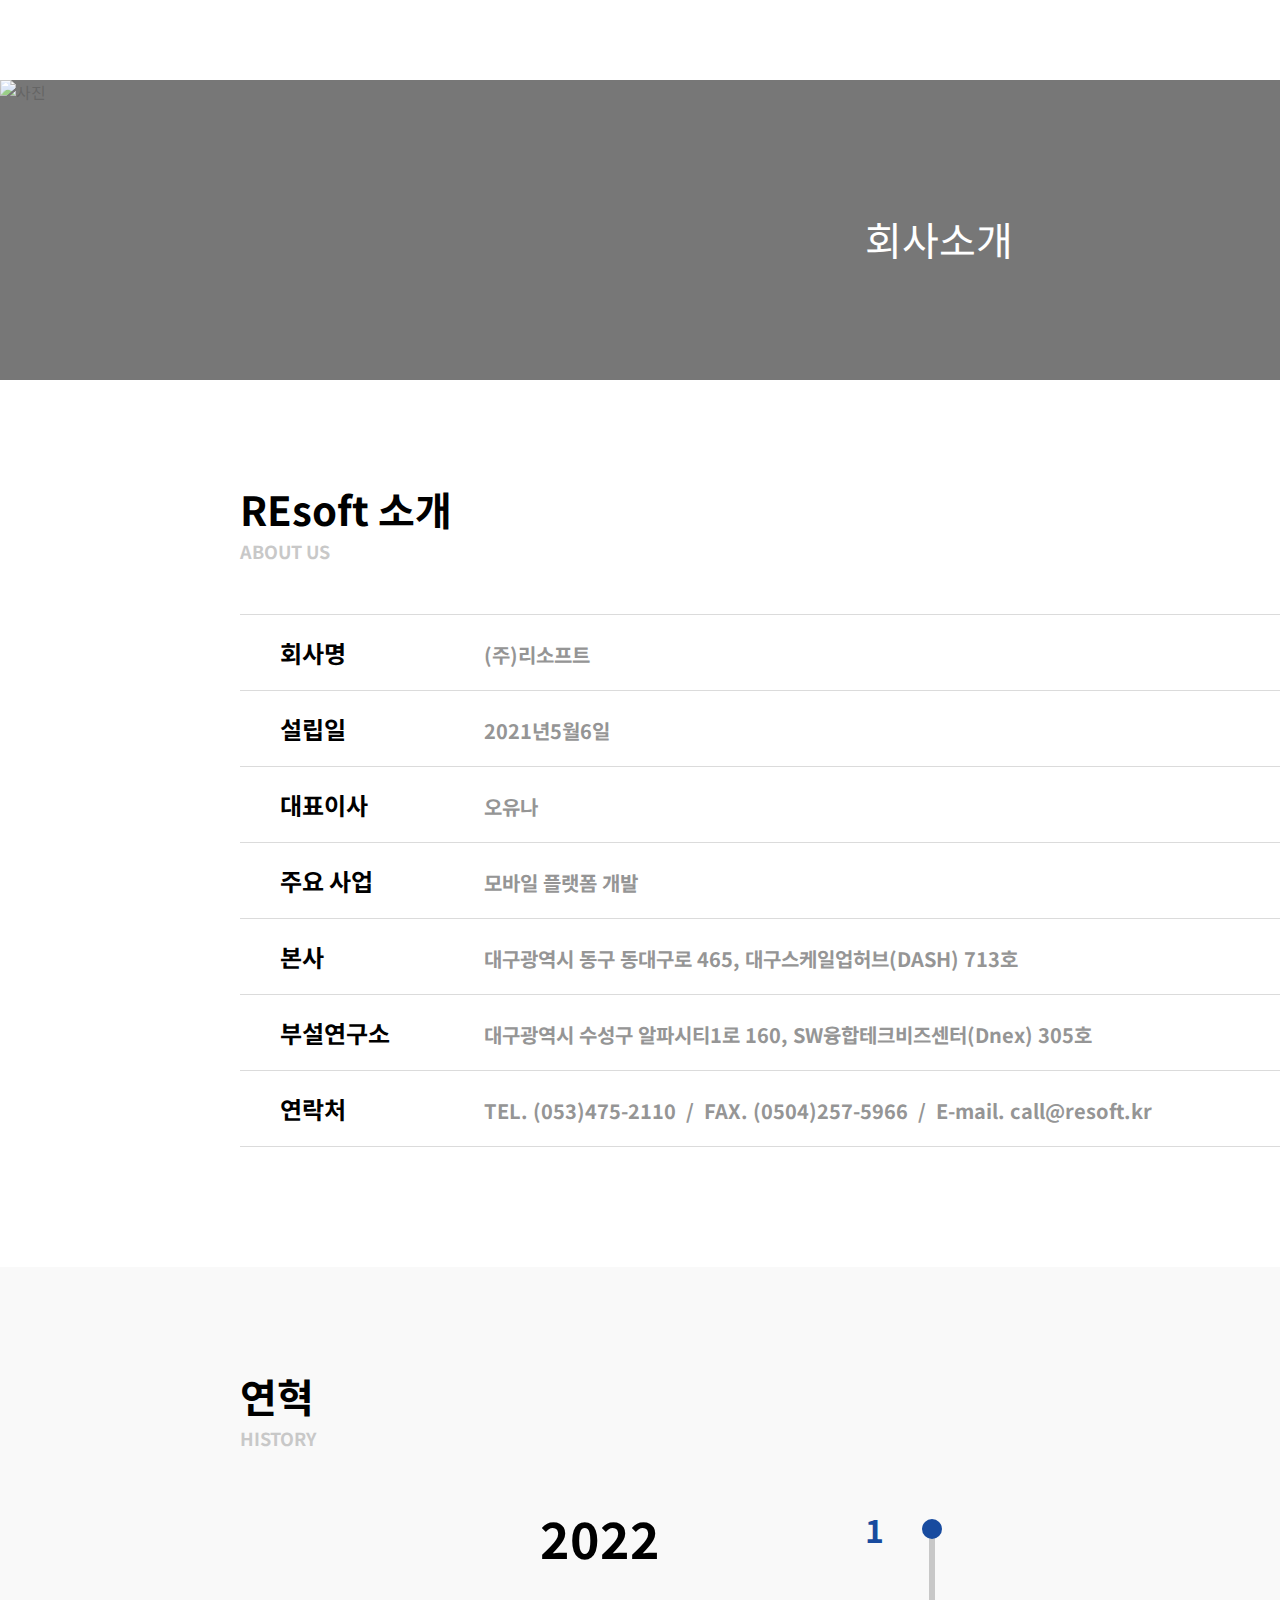
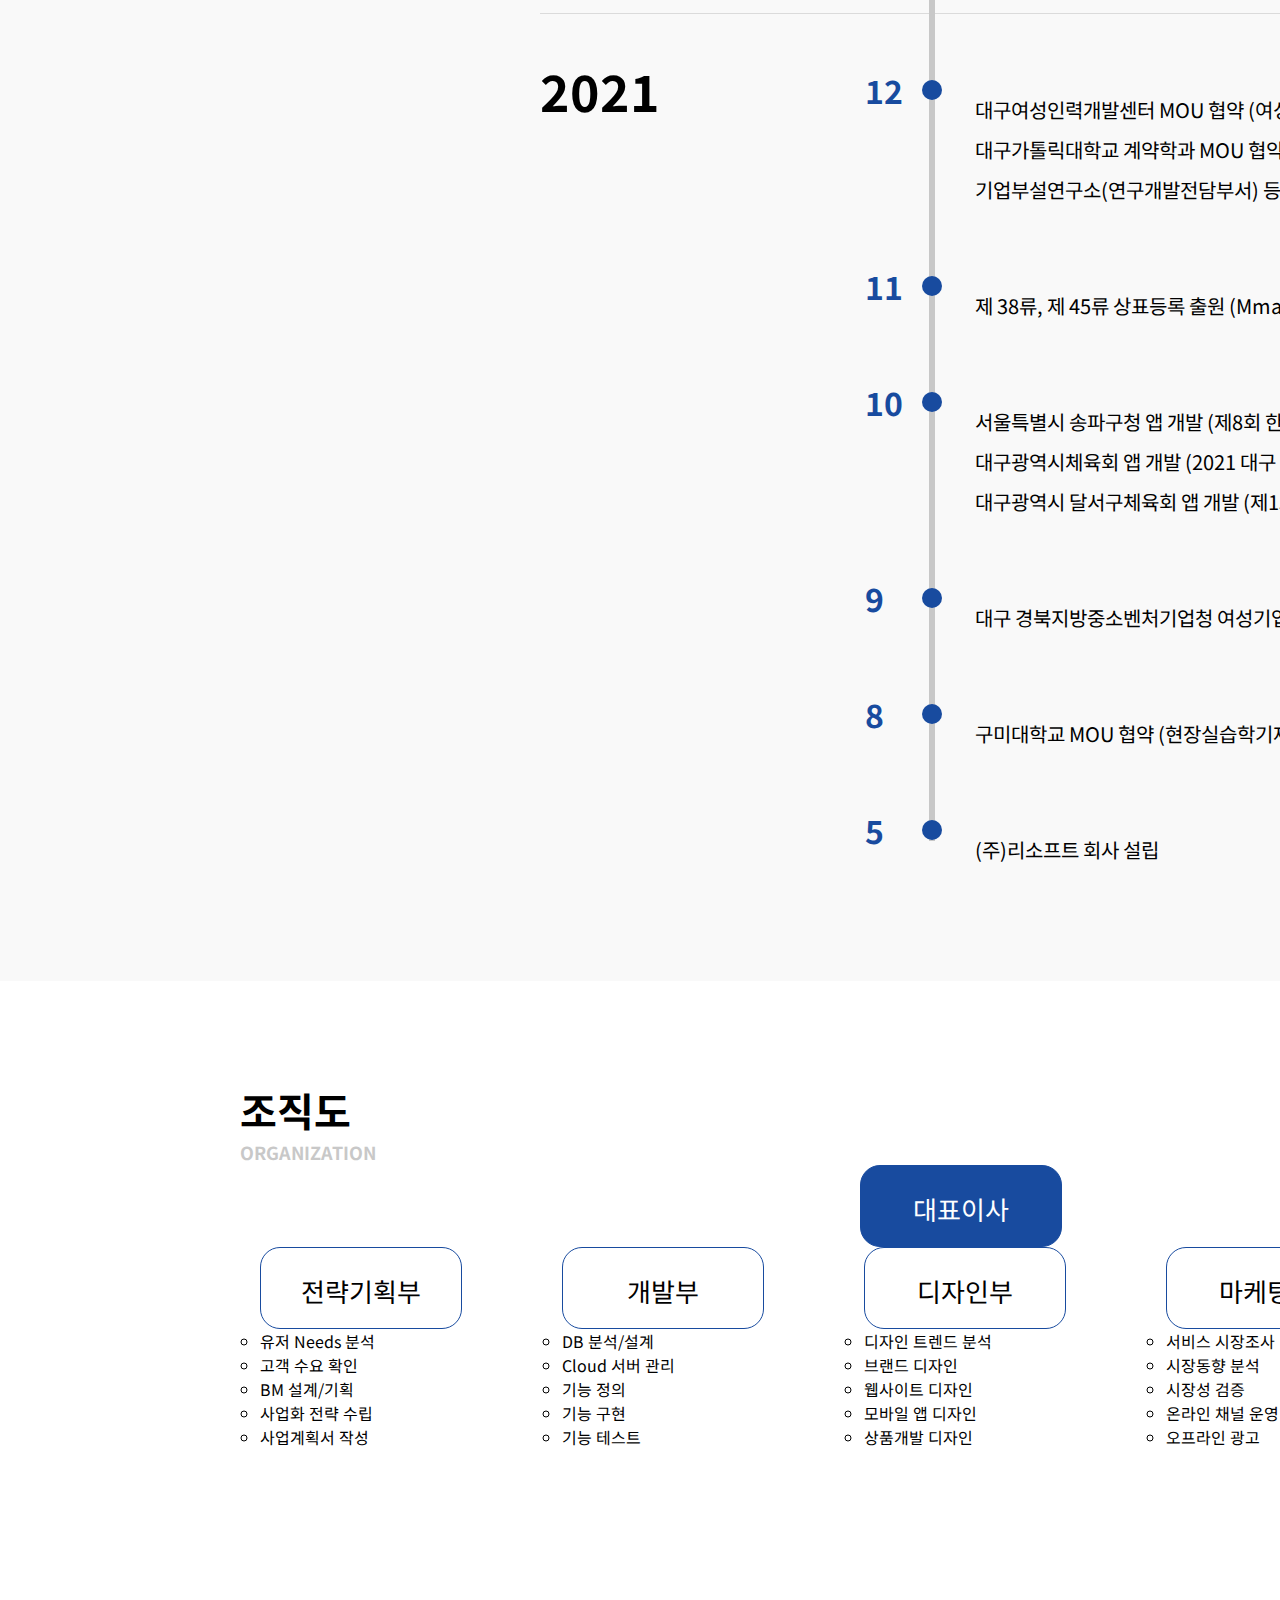
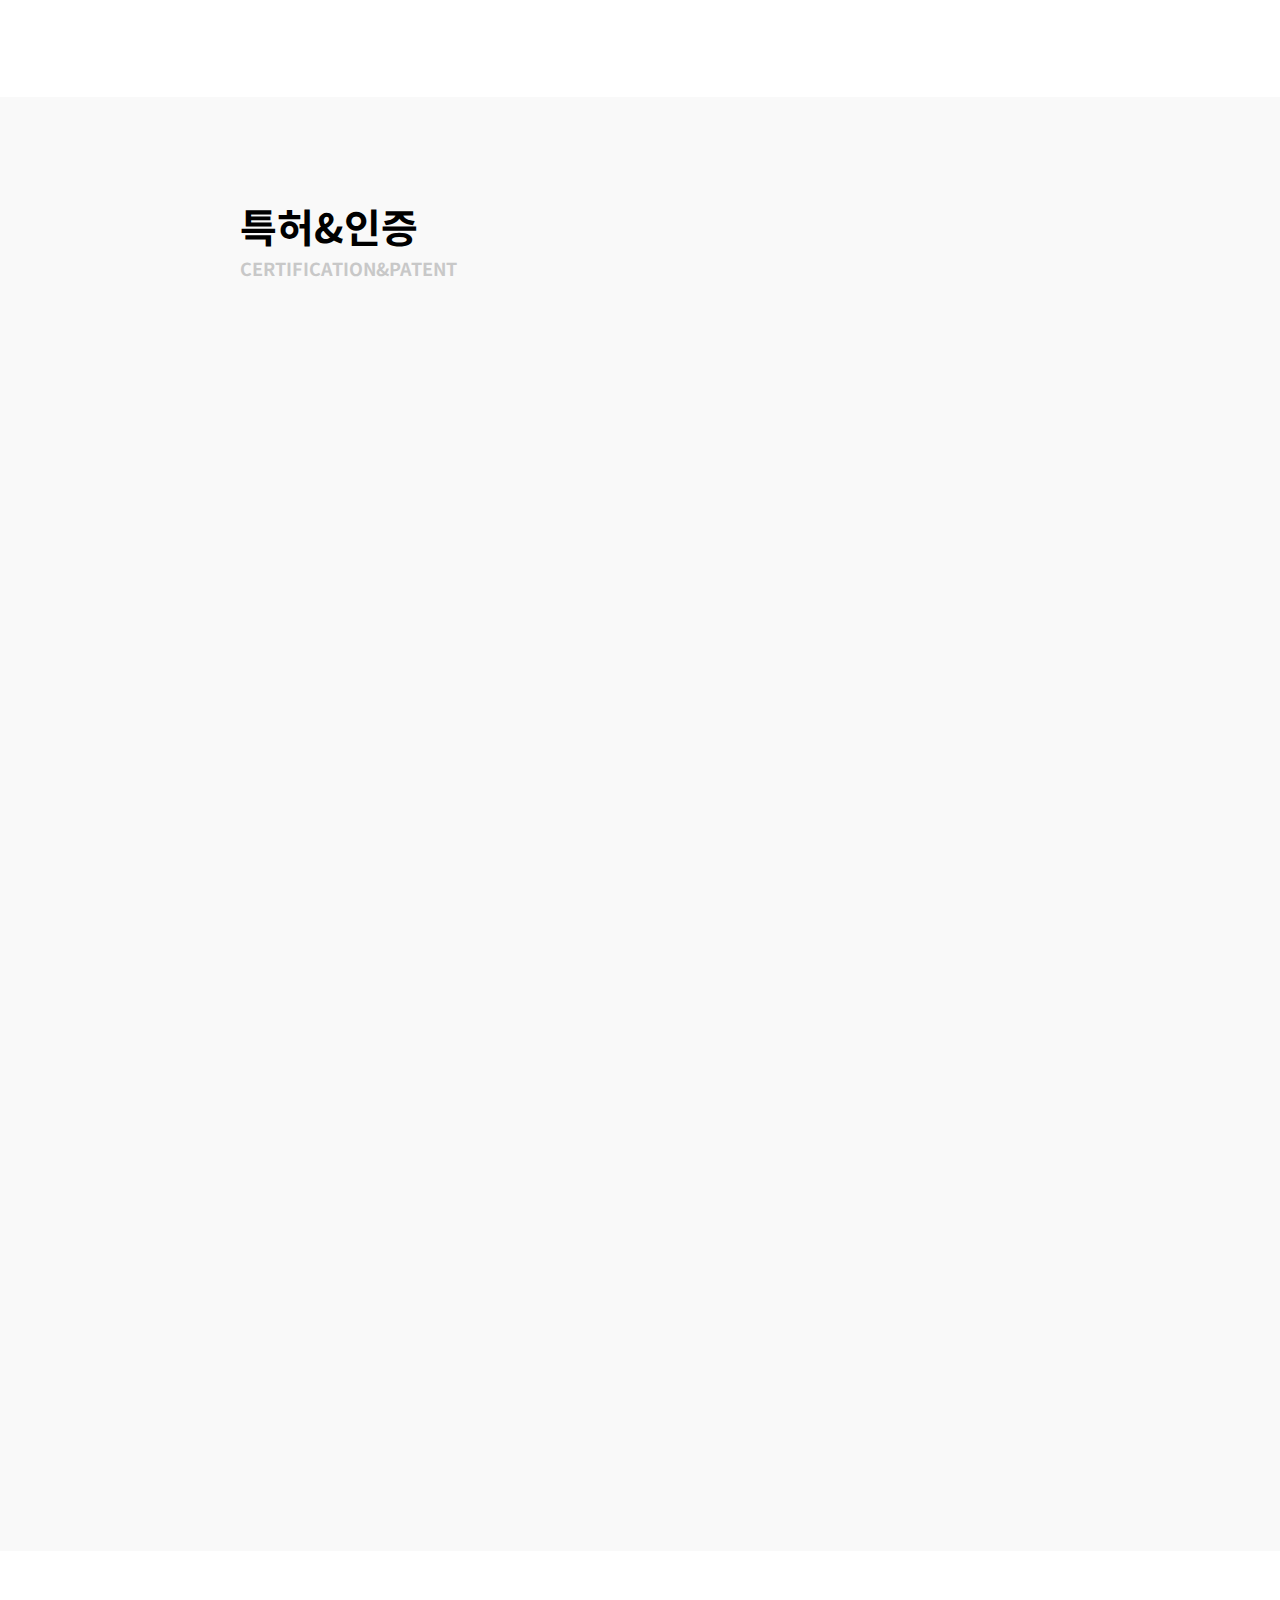
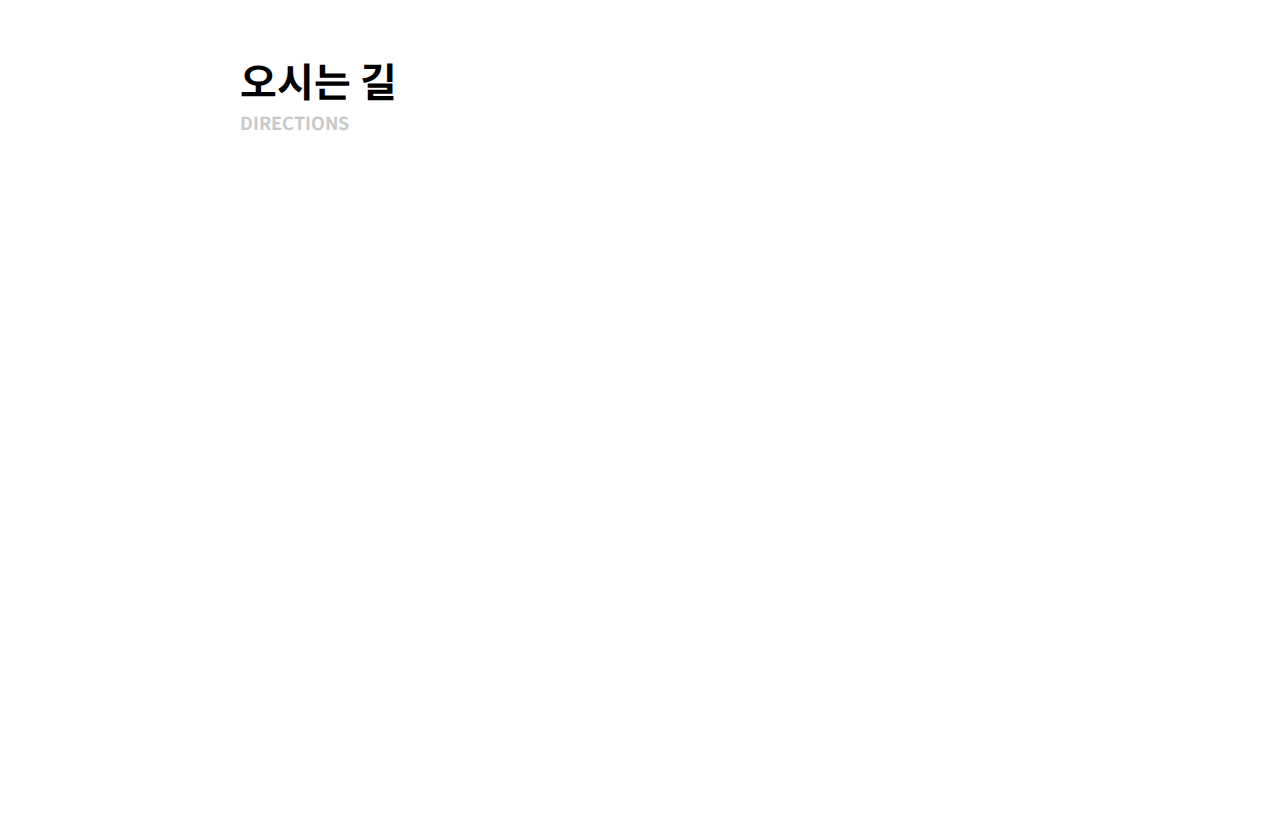
==== company-introduce.html @ 88ed165c "Merge remote-tracking branch 'upstream/main'" ====
<!DOCTYPE html>
<html lang="en">
<head>
    <meta charset="UTF-8">
    <meta http-equiv="X-UA-Compatible" content="IE=edge">
    <meta name="viewport" content="width=device-width, initial-scale=1.0">
    <title>Document</title>
    <link rel="stylesheet" href="./css/company-introduce.css">
    <script src="//dapi.kakao.com/v2/maps/sdk.js?appkey=4b8ac5f2e5204d17b391881370e8eb0f"></script>
</head>
<body>
    <div class="intro">
        <div class="intro-text">
            <p>회사소개</p>
        </div>
        <img src="./img/company-introduce/title.png" alt="사진">
    </div>
    <div id="about-us">
        <div class="title">
            <p>REsoft 소개</p>
            <p>ABOUT US</p>
        </div>
        <div class="about-box">
            <hr>
            <div class="about-box-text">
                <p>회사명</p>
                <p>(주)리소프트</p>
            </div>
            <hr>
            <div class="about-box-text">
                <p>설립일</p>
                <p>2021년5월6일</p>
            </div>
            <hr>
            <div class="about-box-text">
                <p>대표이사</p>
                <p>오유나</p>
            </div>
            <hr>
            <div class="about-box-text">
                <p>주요 사업</p>
                <p>모바일 플랫폼 개발</p>
            </div>
            <hr>
            <div class="about-box-text">
                <p>본사</p>
                <p>대구광역시 동구 동대구로 465, 대구스케일업허브(DASH) 713호</p>
            </div>
            <hr>
            <div class="about-box-text">
                <p>부설연구소</p>
                <p>대구광역시 수성구 알파시티1로 160, SW융합테크비즈센터(Dnex) 305호</p>
            </div>
            <hr>
            <div class="about-box-text">
                <p>연락처</p>
                <p>TEL. (053)475-2110&nbsp;&nbsp;/&nbsp;&nbsp;FAX. (0504)257-5966&nbsp;&nbsp;/&nbsp;&nbsp;E-mail. call@resoft.kr</p>
            </div>
            <hr>
        </div>
    </div>
    <div id="history">
        <div class="title">
            <p>연혁</p>
            <p>HISTORY</p>
        </div>
        <div class="history-box">
            <p>2022</p>
            <hr>
            <p>2021</p>
            <div class="history-content">
                <div>
                    <h2>1</h2>
                </div>
                <div>
                    <h2>12</h2>
                    <ol>
                        <li>대구여성인력개발센터 MOU 협약 (여성IT인재 현장실습)</li>
                        <li>대구가톨릭대학교 계약학과 MOU 협약 (ICTAI융합학과)</li>
                        <li>기업부설연구소(연구개발전담부서) 등록</li>
                    </ol>
                </div>
                <div>
                    <h2>11</h2>
                    <ol>
                        <li>제 38류, 제 45류 상표등록 출원 (Mmate : 제 40-1799224호, 제 40-1799225호)</li>
                    </ol>
                </div>
                <div>
                    <h2>10</h2>
                    <ol>
                        <li>서울특별시 송파구청 앱 개발 (제8회 한성백제마라톤 비대면 대회)</li>
                        <li>대구광역시체육회 앱 개발 (2021 대구 마스크쓰햬 컬러풀 핫플 걷기)</li>
                        <li>대구광역시 달서구체육회 앱 개발 (제15회 언택트 달서 하프마라톤 대회)</li>
                    </ol>
                </div>
                <div>
                    <h2>9</h2>
                    <ol>
                        <li>대구 경북지방중소벤처기업청 여성기업 등록</li>
                    </ol>
                </div>
                <div>
                    <h2>8</h2>
                    <ol>
                        <li>구미대학교 MOU 협약 (현장실습학기제)</li>
                    </ol>
                </div>
                <div>
                    <h2>5</h2>
                    <ol>
                        <li>(주)리소프트 회사 설립</li>
                    </ol>
                </div>
            </div>
        </div>
    </div>
    <div id="organization">
        <div class="title">
            <p>조직도</p>
            <p>ORGANIZATION</p>
        </div>
        <div class="organization-box">
            <div class="org">대표이사</div>
            <ul>
                <li class="li1">
                    <div class="org-child">전략기획부</div> 
                    <ul>
                        <li>유저 Needs 분석</li>
                        <li>고객 수요 확인</li>
                        <li>BM 설계/기획</li>
                        <li>사업화 전략 수립</li>
                        <li>사업계획서 작성</li>
                    </ul>
                </li>
                <li class="li1">
                    <div class="org-child">개발부</div>
                    <ul>
                        <li>DB 분석/설계</li>
                        <li>Cloud 서버 관리</li>
                        <li>기능 정의</li>
                        <li>기능 구현</li>
                        <li>기능 테스트</li>
                    </ul>
                </li>
                <li class="li1"> 
                    <div class="org-child">디자인부</div>
                    <ul>
                        <li>디자인 트렌드 분석</li>
                        <li>브랜드 디자인</li>
                        <li>웹사이트 디자인</li>
                        <li>모바일 앱 디자인</li>
                        <li>상품개발 디자인</li>
                    </ul>
                </li>
                <li class="li1">
                    <div class="org-child">마케팅부</div>
                    <ul>
                        <li>서비스 시장조사</li>
                        <li>시장동향 분석</li>
                        <li>시장성 검증</li>
                        <li>온라인 채널 운영</li>
                        <li>오프라인 광고</li>
                    </ul>
                </li>
                <li class="li1">
                    <div class="org-child">경영지원부</div>
                    <ul>
                        <li>경영 무 지원</li>
                        <li>업무 환경 지원</li>
                        <li>세무 업무 지원</li>
                    </ul>
                </li>
           </ul>
        </div>
    
    </div>
    <div id="certification">
        <div class="title">
            <p>특허&인증</p>
            <p>CERTIFICATION&PATENT</p>
        </div>
    </div>
    <div id="directions">
        <div class="title">
            <p>오시는 길</p>
            <p>DIRECTIONS</p>
        </div>
        <div id="map"></div>
        <div>
        
        </div>
    </div>
    <footer>

    </footer>
    <script src="/js/map.js"></script>
</body>
</html>
---- css/company-introduce.css ----
@charset "UTF-8";
@import url('https://fonts.googleapis.com/css2?family=Noto+Sans+KR:wght@400;500;700&display=swap');
*{
    font-family: 'Noto Sans KR', sans-serif;
    margin: 0;
    padding: 0;
}

/* 회사소개 그림부분 */
.intro{
    /* Layout Properties */
    top: 80px;
    left: 0px;
    width: 1920px;
    height: 300px;
    /* UI Properties */
    background: #1E1E1E 0% 0% no-repeat padding-box;
    opacity: 0.6;
    position: relative;
}
.intro-text{
    top: 130px;
    left: 865px;
    width: 148px;
    height: 58px;
    position: absolute;
    text-align: center;
    font: 40px bold;
    letter-spacing: 0px;
    color: #FFFFFF;
    opacity: 1;
}

/* REsoft 소개 부분 */
#about-us{
    width: 1920px;
    margin-top: 80px;
    background-color: white;
}
.title{
    padding-top: 100px;
    margin-left:240px;
    font-size: 40px;
    font-weight: bold;
}
.title p:last-child{
    font-size: 18px;
    color: #C8C8C8;
    text-align: left;
}
#about-us .about-box{
    margin: 50px 240px 0 240px;
    padding-bottom: 100px;
}
.about-box hr{
    margin:20px 0 20px 0;
    border : 0px;
    border-top: 1px solid #DBDBDB;
}
.about-box-text p{
    display: inline-block;
}
.about-box-text p:first-child{
    width: 200px;
    margin-left: 40px;
    font-size: 24px;
    font-weight: bold;
}
.about-box-text p:last-child{
    font-size: 20px;
    color: #959595;
    font-weight: bold;
}
.about-box-text2{
    display:inline;
}

/* 연혁 */
#history{
    top: 1236px;
    left: 0px;
    width: 1920px;
    height: 1314px;
    background: #F9F9F9 0% 0% no-repeat padding-box;
    opacity: 1;
}
.history-box{
    margin-top: 50px;
    margin-left: 540px;
    margin-right: 240px;
    top: 1470px;
    left: 540px;
    width: 1140px;
    height: 980px;
}
.history-box p{
    font-size: 50px;
    font-weight: bold;
}
.history-box hr{
    margin-top: 40px;
    margin-bottom: 40px;
    border : 0px;
    border-top: 1px solid #DBDBDB;
}
.history-content{
    width: 710px;
    top: -190.25px;
    left: 389px;
    border-left: 6px solid #C8C8C8;
    height: 905px;
    position: relative;
}
/* 연혁 큰 숫자 */
.history-content h2{
    top: -30px;
    font-size: 32px;
    color: #184B9F;
    position: relative;
    left: -70px;
}
/* 연혁 동그라미 */
.history-content h2::before{
    content: ""; 
    position: absolute; 
    left: 57px;
    top: 50%;
    width: 20px; 
    height: 20px; 
    border-radius: 100%; 
    background: #184B9F; 
    transform: translateY(-50%); 
    box-sizing: border-box;
}
.history-content ol{
    top: -43px;
    position: relative;
    list-style: none;
}
/* 연혁 내용 */
.history-content li{
    margin-left: 40px;
    margin-bottom: 20px;
    font-size: 20px;
    line-height: 20px;
}
.history-content div:first-child{
    margin-bottom: 115px;
}
.history-content div{
    margin-bottom: 50px;
}
/* 조직도 */
#organization{
    width: 1920px;
}
.organization-box{
    margin-left: 260px;
    width: 1600px;
    height: 532px;
}
.organization-box div{
    line-height: 85px;
    text-align: center;
    font-size: 26px;
    width: 200px;
    height: 80px;
    border-radius: 20px;
    border: 1px solid #184B9F;
}
.li1{
    float: left;
}
.li1{
    list-style: none;
}
.org{
    color: #FFFFFF;
    background-color: #184B9F;
    margin-left: 600px;
    display: inline-block;
}
.org-child{
    margin-right: 100px;
}


/* 특허&인증 */
#certification{
    top: 3456px;
    left: 0px;
    width: 1920px;
    height: 1454px;
    background: #F9F9F9 0% 0% no-repeat padding-box;
    opacity: 1;
}
/* 오시는길 */
#directions{
    width: 1920px;
}
#map{
    margin-left: 240px;
    width: 1440px;
    height: 680px;
}
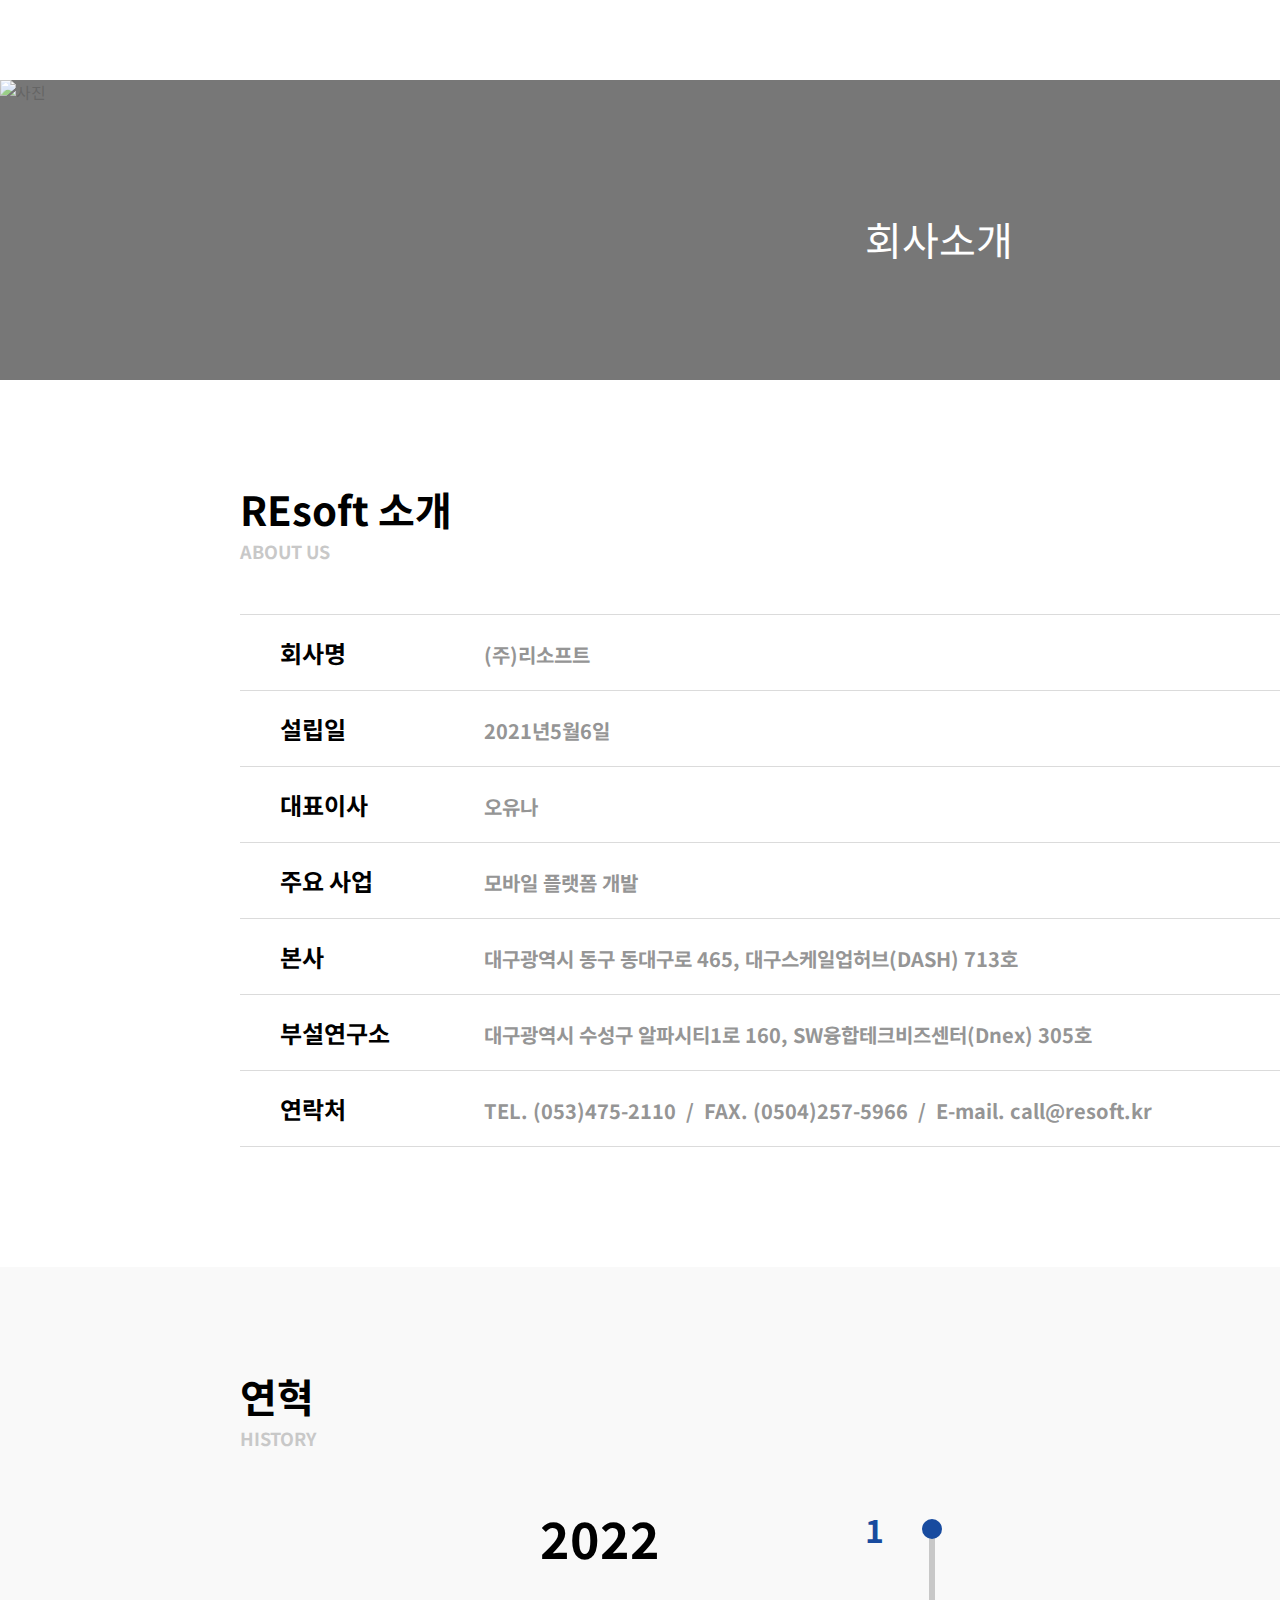
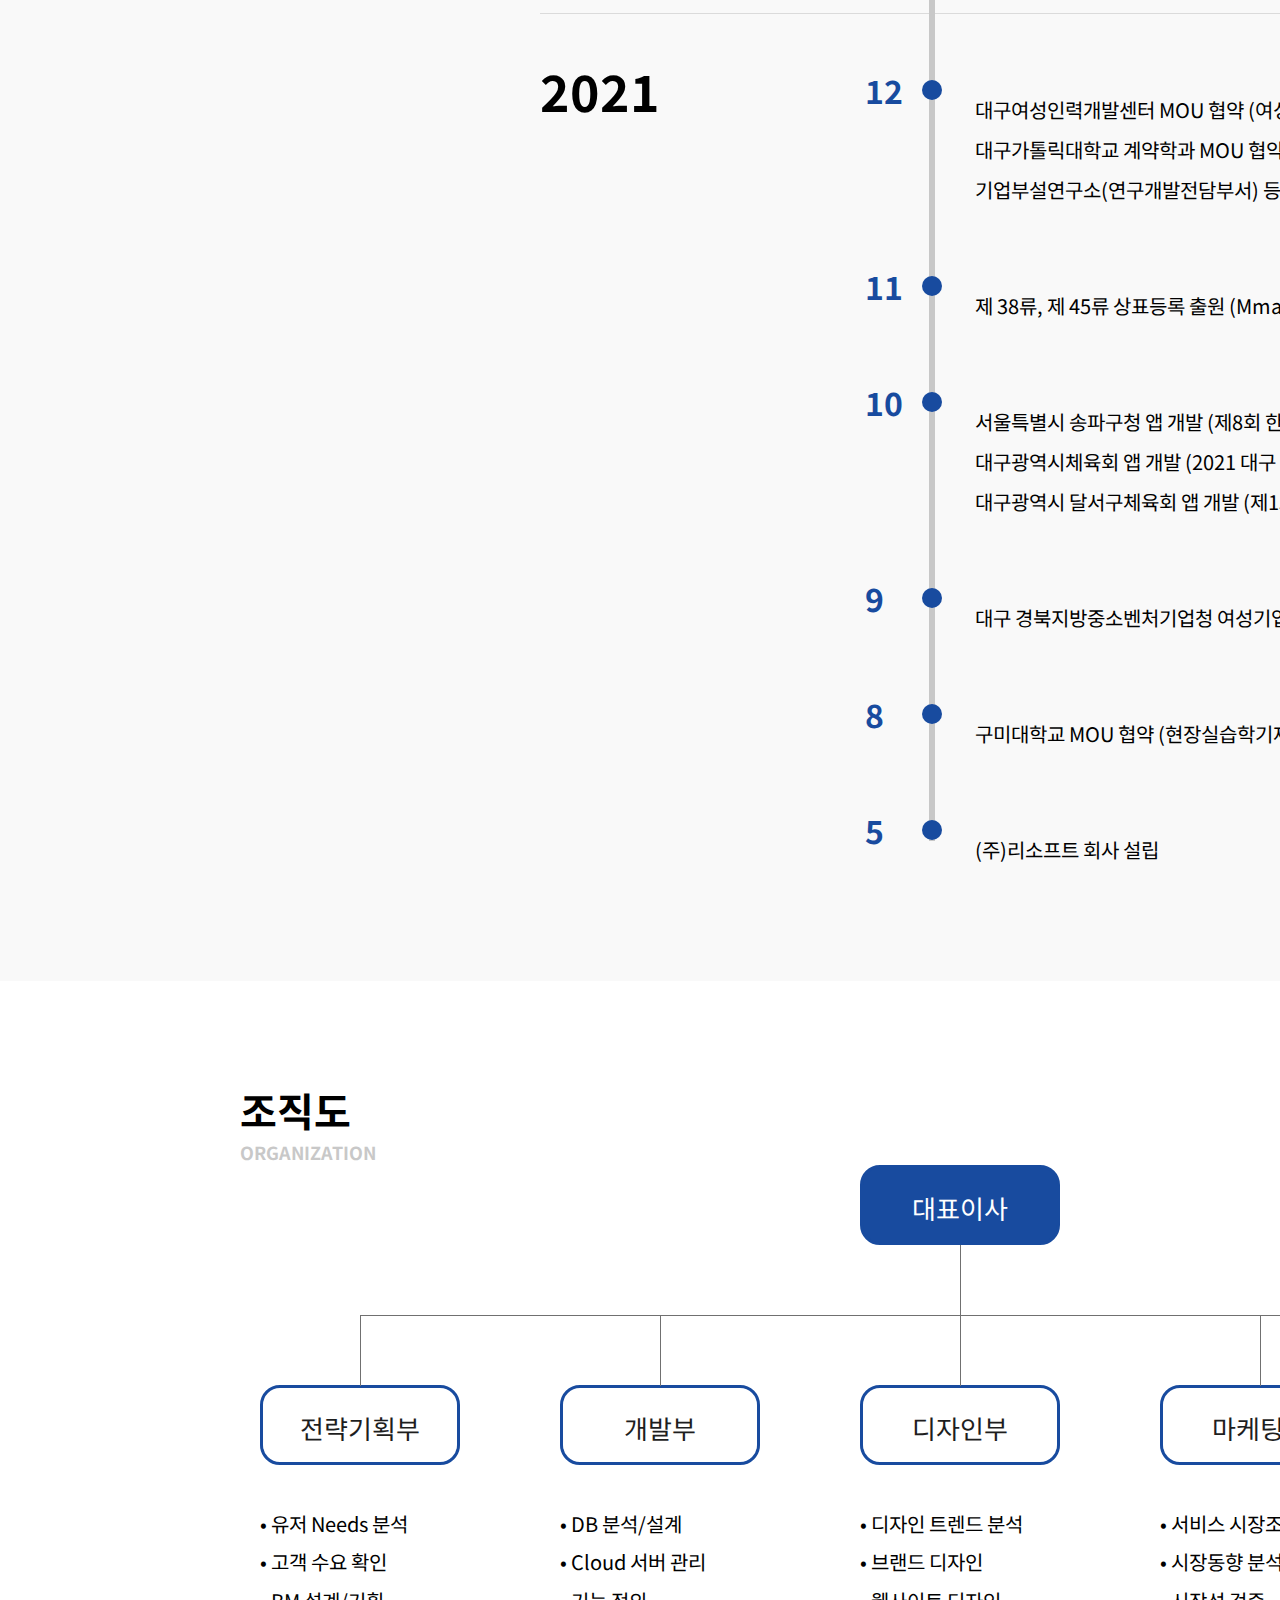
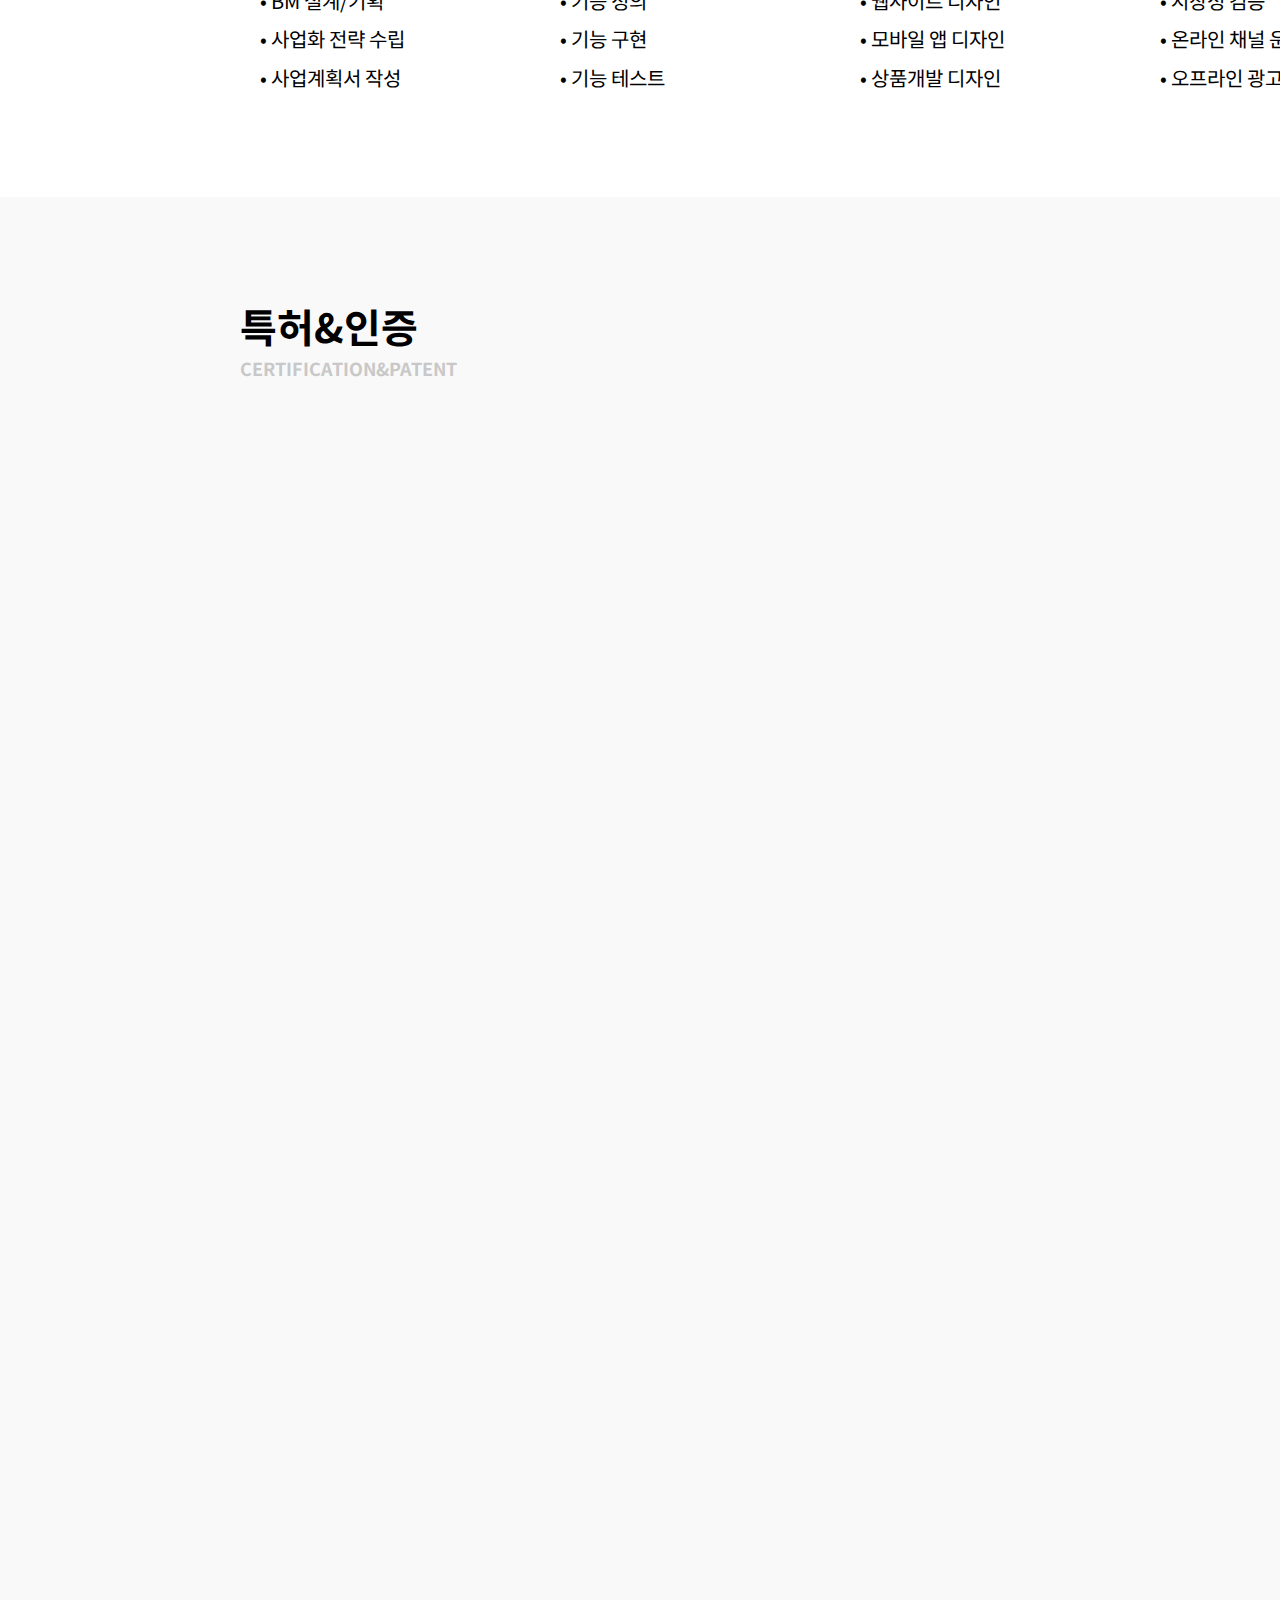
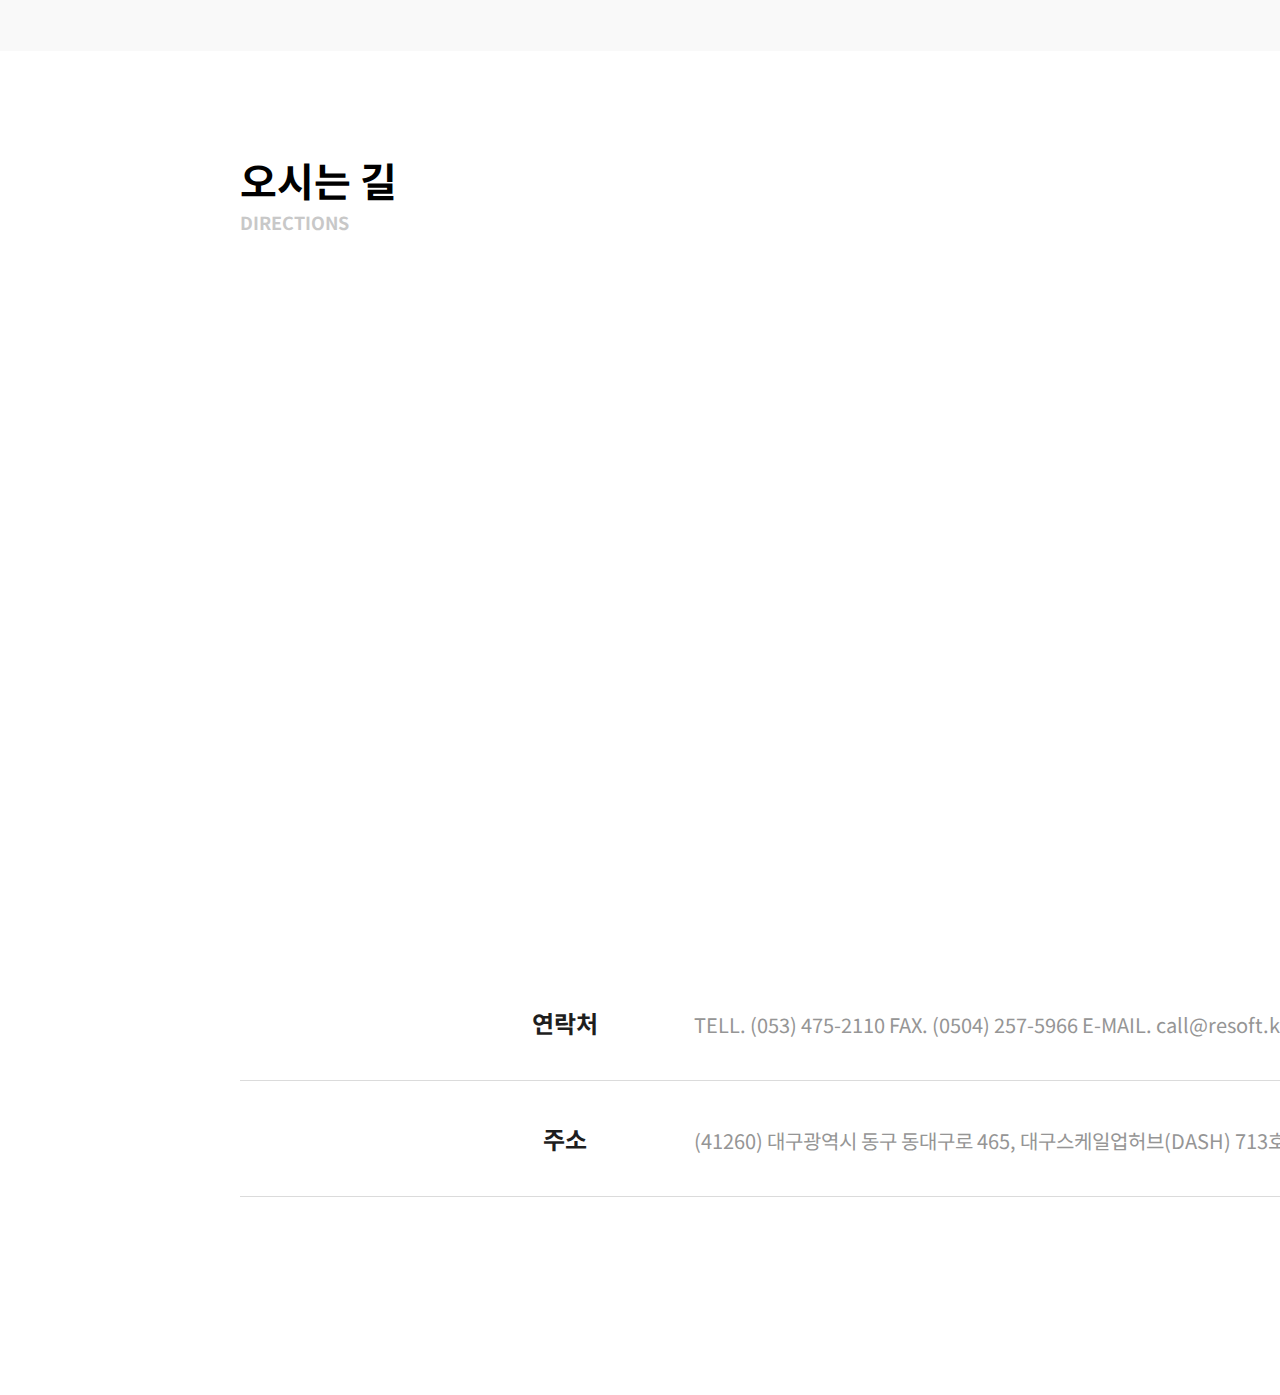
==== commit bd961a3f: "회사소개페이지" ====
--- a/company-introduce.html
+++ b/company-introduce.html
@@ -120,60 +120,61 @@
             <p>조직도</p>
             <p>ORGANIZATION</p>
         </div>
-        <div class="organization-box">
-            <div class="org">대표이사</div>
-            <ul>
-                <li class="li1">
-                    <div class="org-child">전략기획부</div> 
-                    <ul>
-                        <li>유저 Needs 분석</li>
-                        <li>고객 수요 확인</li>
-                        <li>BM 설계/기획</li>
-                        <li>사업화 전략 수립</li>
-                        <li>사업계획서 작성</li>
-                    </ul>
-                </li>
-                <li class="li1">
-                    <div class="org-child">개발부</div>
-                    <ul>
-                        <li>DB 분석/설계</li>
-                        <li>Cloud 서버 관리</li>
-                        <li>기능 정의</li>
-                        <li>기능 구현</li>
-                        <li>기능 테스트</li>
-                    </ul>
-                </li>
-                <li class="li1"> 
-                    <div class="org-child">디자인부</div>
-                    <ul>
-                        <li>디자인 트렌드 분석</li>
-                        <li>브랜드 디자인</li>
-                        <li>웹사이트 디자인</li>
-                        <li>모바일 앱 디자인</li>
-                        <li>상품개발 디자인</li>
-                    </ul>
-                </li>
-                <li class="li1">
-                    <div class="org-child">마케팅부</div>
-                    <ul>
-                        <li>서비스 시장조사</li>
-                        <li>시장동향 분석</li>
-                        <li>시장성 검증</li>
-                        <li>온라인 채널 운영</li>
-                        <li>오프라인 광고</li>
-                    </ul>
-                </li>
-                <li class="li1">
-                    <div class="org-child">경영지원부</div>
-                    <ul>
-                        <li>경영 무 지원</li>
-                        <li>업무 환경 지원</li>
-                        <li>세무 업무 지원</li>
-                    </ul>
-                </li>
-           </ul>
-        </div>
-    
+        <div class="tree">
+            <li class="org-li li-left li-right">
+                <p class="org">대표이사</p>
+                <ul class="org-ul">
+                    <li class="org-li li-left">
+                        <p>전략기획부</p>
+                        <ul class="work">
+                            <li>• 유저 Needs 분석</li>
+                            <li>• 고객 수요 확인</li>
+                            <li>• BM 설계/기획</li>
+                            <li>• 사업화 전략 수립</li>
+                            <li>• 사업계획서 작성</li>
+                        </ul>
+                    </li>
+                    <li class="org-li">
+                        <p>개발부</p>
+                        <ul class="work">
+                            <li>• DB 분석/설계</li>
+                            <li>• Cloud 서버 관리</li>
+                            <li>• 기능 정의</li>
+                            <li>• 기능 구현</li>
+                            <li>• 기능 테스트</li>
+                        </ul>
+                    </li>
+                    <li class="org-li">
+                        <p>디자인부</p>
+                        <ul class="work">
+                            <li>• 디자인 트렌드 분석</li>
+                            <li>• 브랜드 디자인</li>
+                            <li>• 웹사이트 디자인</li>
+                            <li>• 모바일 앱 디자인</li>
+                            <li>• 상품개발 디자인</li>
+                        </ul>
+                    </li>
+                    <li class="org-li">
+                        <p>마케팅부</p>
+                        <ul class="work">
+                            <li>• 서비스 시장조사</li>
+                            <li>• 시장동향 분석</li>
+                            <li>• 시장성 검증</li>
+                            <li>• 온라인 채널 운영</li>
+                            <li>• 오프라인 광고</li>
+                        </ul>
+                    </li>
+                    <li class="org-li li-right">
+                        <p>경영지원부</p>
+                        <ul class="work">
+                            <li>• 경영 무 지원</li>
+                            <li>• 업무 환경 지원</li>
+                            <li>• 세무 업무 지원</li>
+                        </ul>
+                    </li>
+                </ul>
+            </li>
+        </div>
     </div>
     <div id="certification">
         <div class="title">
@@ -187,13 +188,22 @@
             <p>DIRECTIONS</p>
         </div>
         <div id="map"></div>
-        <div>
-        
+        <div class="contact-box">
+            <div class="contact-text">
+                <p>연락처</p>
+                <p>TELL. (053) 475-2110 FAX. (0504) 257-5966 E-MAIL. call@resoft.kr</p>
+            </div>
+            <hr>
+            <div class="contact-text">
+                <p>주소</p>
+                <p>(41260) 대구광역시 동구 동대구로 465, 대구스케일업허브(DASH) 713호 (주)리소프트</p>
+            </div>
+            <hr>
         </div>
     </div>
     <footer>
 
     </footer>
-    <script src="/js/map.js"></script>
+    <script src="./js/map.js"></script>
 </body>
 </html>--- a/css/company-introduce.css
+++ b/css/company-introduce.css
@@ -6,18 +6,19 @@
     padding: 0;
 }
 
-/* 회사소개 그림부분 */
+/* -----회사소개 그림부분----- */
 .intro{
     /* Layout Properties */
     top: 80px;
     left: 0px;
-    width: 1920px;
+    width: 100%;
     height: 300px;
     /* UI Properties */
     background: #1E1E1E 0% 0% no-repeat padding-box;
     opacity: 0.6;
     position: relative;
 }
+
 .intro-text{
     top: 130px;
     left: 865px;
@@ -31,9 +32,9 @@
     opacity: 1;
 }
 
-/* REsoft 소개 부분 */
+/* -----REsoft 소개 부분----- */
 #about-us{
-    width: 1920px;
+    width:100%;
     margin-top: 80px;
     background-color: white;
 }
@@ -49,6 +50,7 @@
     text-align: left;
 }
 #about-us .about-box{
+    width: 1440px;
     margin: 50px 240px 0 240px;
     padding-bottom: 100px;
 }
@@ -75,11 +77,11 @@
     display:inline;
 }
 
-/* 연혁 */
+/* -----연혁----- */
 #history{
     top: 1236px;
     left: 0px;
-    width: 1920px;
+    width: 100%;
     height: 1314px;
     background: #F9F9F9 0% 0% no-repeat padding-box;
     opacity: 1;
@@ -150,56 +152,155 @@
 .history-content div{
     margin-bottom: 50px;
 }
-/* 조직도 */
+
+/* ----조직도----- */
 #organization{
-    width: 1920px;
-}
-.organization-box{
+    width: 100%;
+}
+.tree{
     margin-left: 260px;
-    width: 1600px;
+    margin-bottom: 100px;
+    width: 1400px;
     height: 532px;
 }
-.organization-box div{
-    line-height: 85px;
+.org-ul {
+    padding-top: 70px; 
+    position: relative;
+}
+.org-li {
+	float: left; 
     text-align: center;
-    font-size: 26px;
+	list-style-type: none;
+	position: relative;
+	padding: 70px 50px 0 50px;
+}
+.li-left::before,.li-left::after{
+    right: 60%;
+}
+/* 아래 새로선 */
+.org-li::before, .org-li::after{
+	content: '';
+	position: absolute; top: 0; right: 40%;
+	border-top: 1px solid #707070;
+	width: 170px; height: 70px;
+}
+.org-li::after{
+	right: auto; left: 50%;
+	border-left: 1px solid #707070;
+}
+.org-li :first-child::after{
+	right: auto; left: 40%;
+	border-left: 1px solid #707070;
+}
+/*We need to remove left-right connectors from elements without 
+any siblings*/
+.org-li:only-child::after, .org-li:only-child::before {
+	display: none;
+}
+/*Remove space from the top of single children*/
+.org-li:only-child{ 
+    padding-top: 0;
+}
+/* 양쪽 선 제거 */
+.org-li:first-child::before, .org-li:last-child::after{
+	border: 0 none;
+}
+/* 오른쪽 새로선 */
+.org-li:last-child::before{
+	border-right: 1px solid #707070;
+	border-radius: 0 5px 0 0;
+}
+/* 위 새로선 */
+.org-ul::before{
+	content: '';
+	position: absolute; 
+    top: 0; 
+    left: 50%;
+	border-left: 1px solid #707070;
+	width: 0; height: 70px;
+}
+.tree li p{
+    line-height: 80px;
+    width: 194px;
+    height: 74px;
+	border: 3px solid #184B9F;
+	color: #1E1E1E;
+	font-size: 26px;
+	display: inline-block;
+	border-radius: 20px;
+}
+.org{
+    background-color: #184B9F;
+    color:#FFFFFF !important;
+    
+}
+.li-left{
+    padding-left: 0;
+}
+.li-right{
+    padding-right: 0;
+}
+.work{
+    margin-top: 40px;
     width: 200px;
-    height: 80px;
-    border-radius: 20px;
-    border: 1px solid #184B9F;
-}
-.li1{
-    float: left;
-}
-.li1{
+}
+.work li{
     list-style: none;
-}
-.org{
-    color: #FFFFFF;
-    background-color: #184B9F;
-    margin-left: 600px;
-    display: inline-block;
-}
-.org-child{
-    margin-right: 100px;
-}
-
-
-/* 특허&인증 */
+    text-align: left;
+    font-size: 20px;
+    line-height: 38.4px;
+    letter-spacing: 0px;
+}
+
+/* -----특허&인증----- */
 #certification{
     top: 3456px;
     left: 0px;
-    width: 1920px;
+    width: 100%;
     height: 1454px;
     background: #F9F9F9 0% 0% no-repeat padding-box;
     opacity: 1;
 }
-/* 오시는길 */
+/* -----오시는길----- */
 #directions{
-    width: 1920px;
+    width: 100%;
 }
 #map{
+    margin-top: 50px;
     margin-left: 240px;
     width: 1440px;
     height: 680px;
 }
+.contact-box{
+    margin-left: 240px;
+    margin-bottom: 200px;
+    width: 1440px;
+    height: 230px;
+}
+.contact-box hr{
+    color: #DBDBDB;
+    border : 0px;
+    border-top: 1px solid #DBDBDB;
+}
+.contact-box hr:last-child{
+    color: black;
+}
+.contact-text{
+    height: 115px;
+}
+.contact-text p{
+    display: inline-block;
+    line-height: 115px;
+}
+.contact-text p:first-child{
+    width: 250px;
+    text-align: center;
+    margin-left: 200px;
+    font-size: 24px;
+    font-weight: bold;
+    color: #1E1E1E;
+}
+.contact-text p:last-child{
+    font-size: 20px;
+    color: #959595;
+}
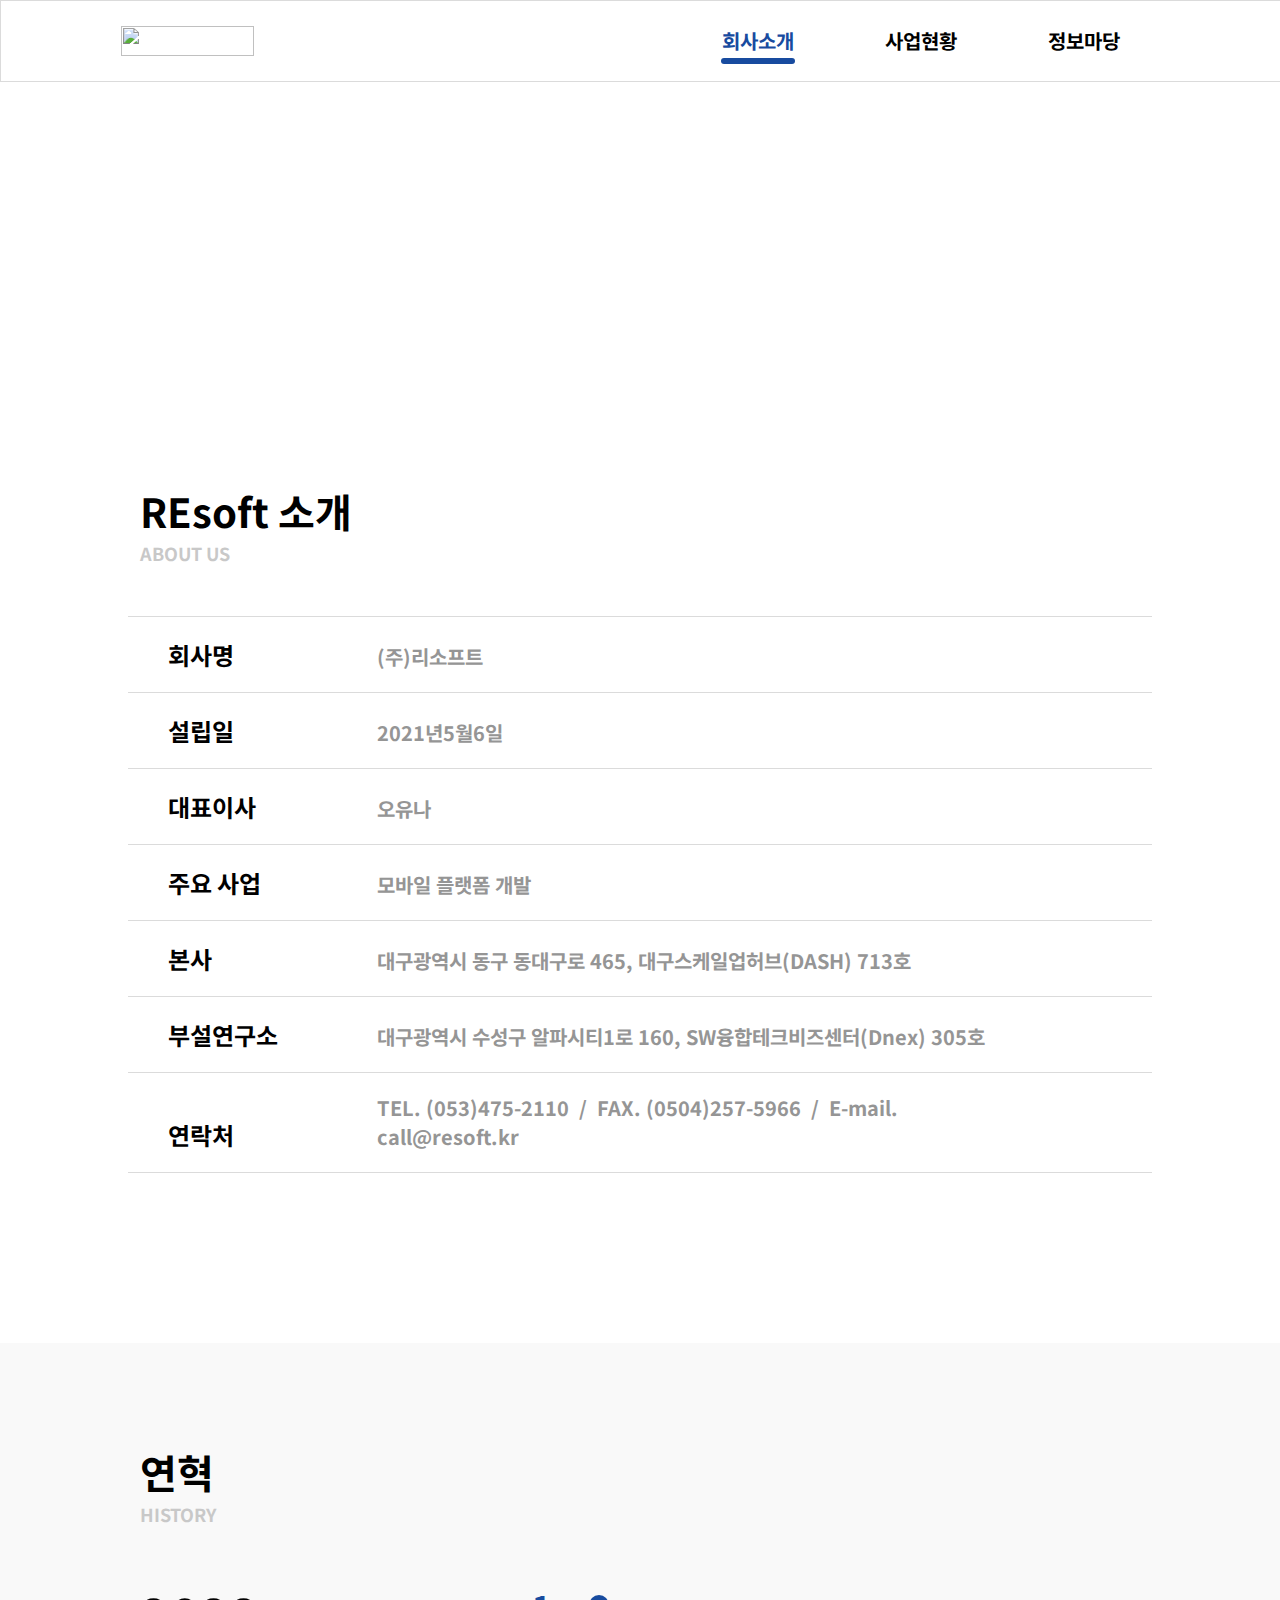
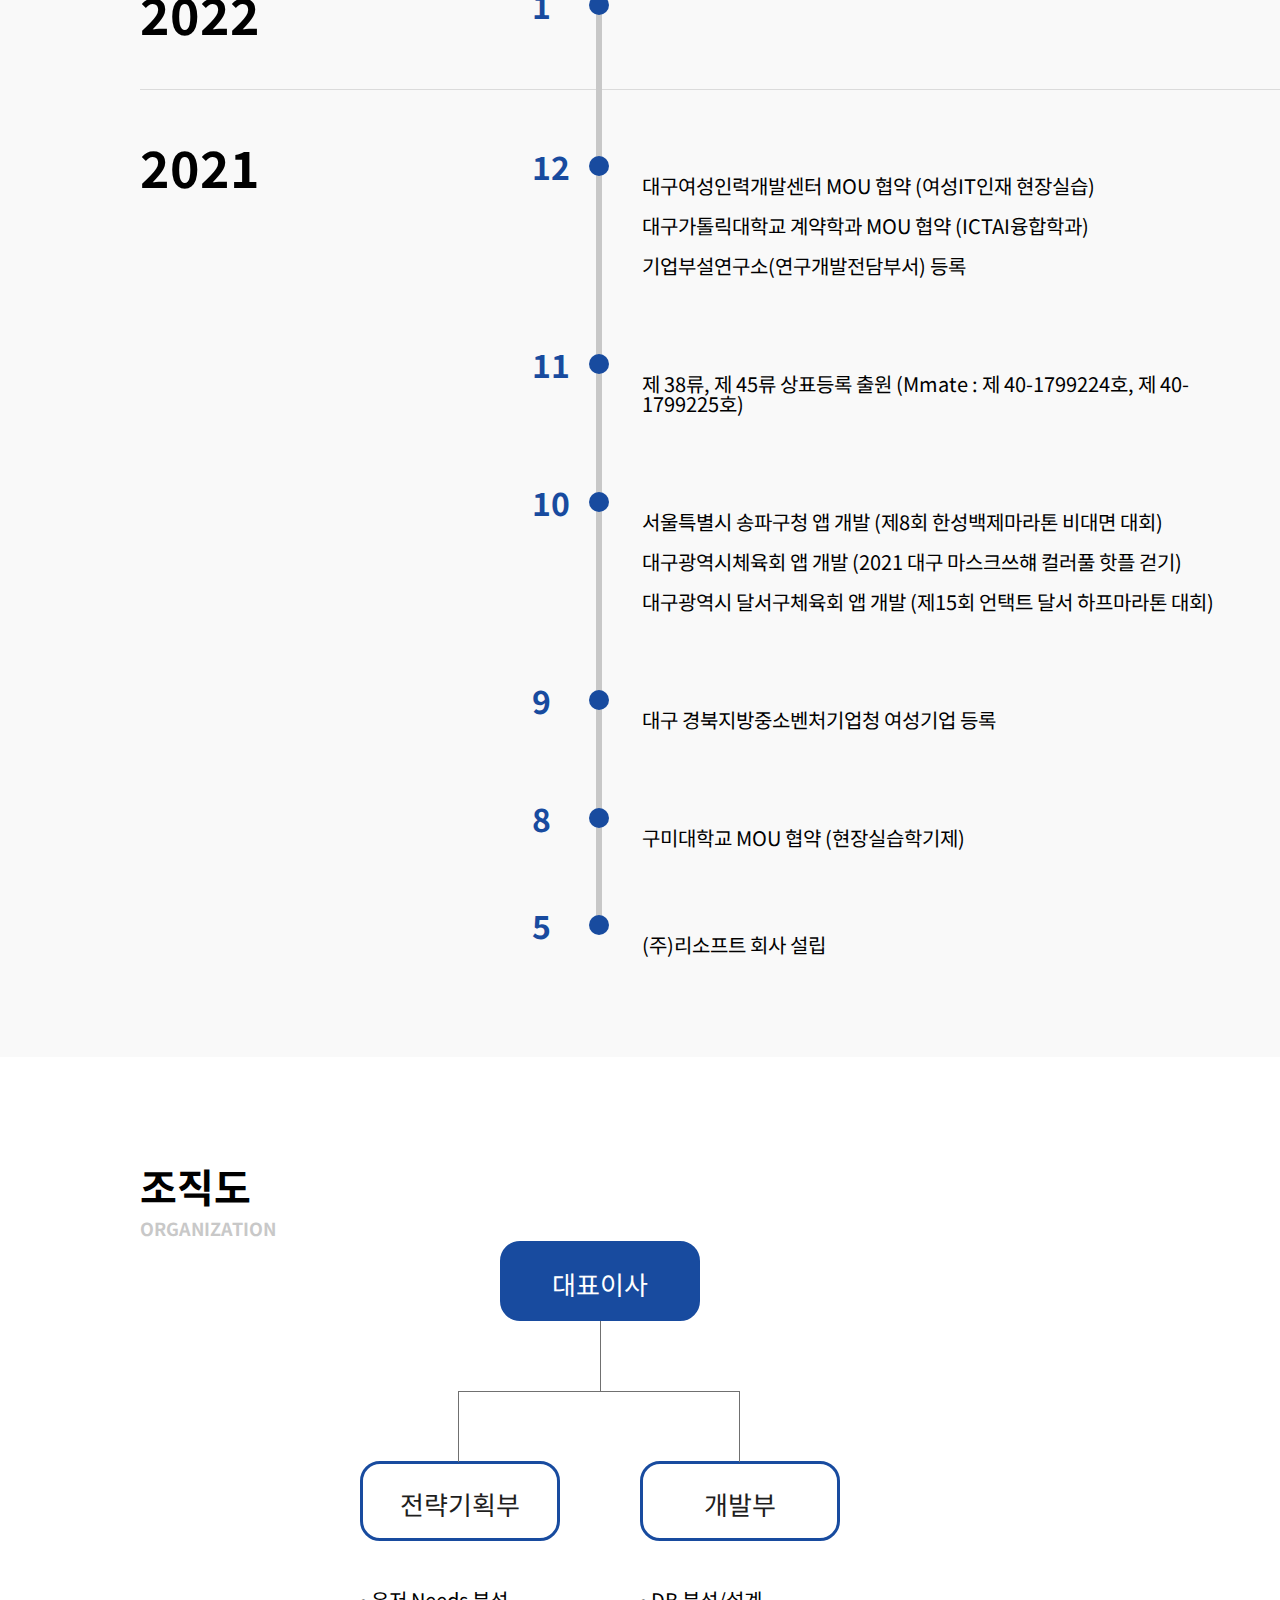
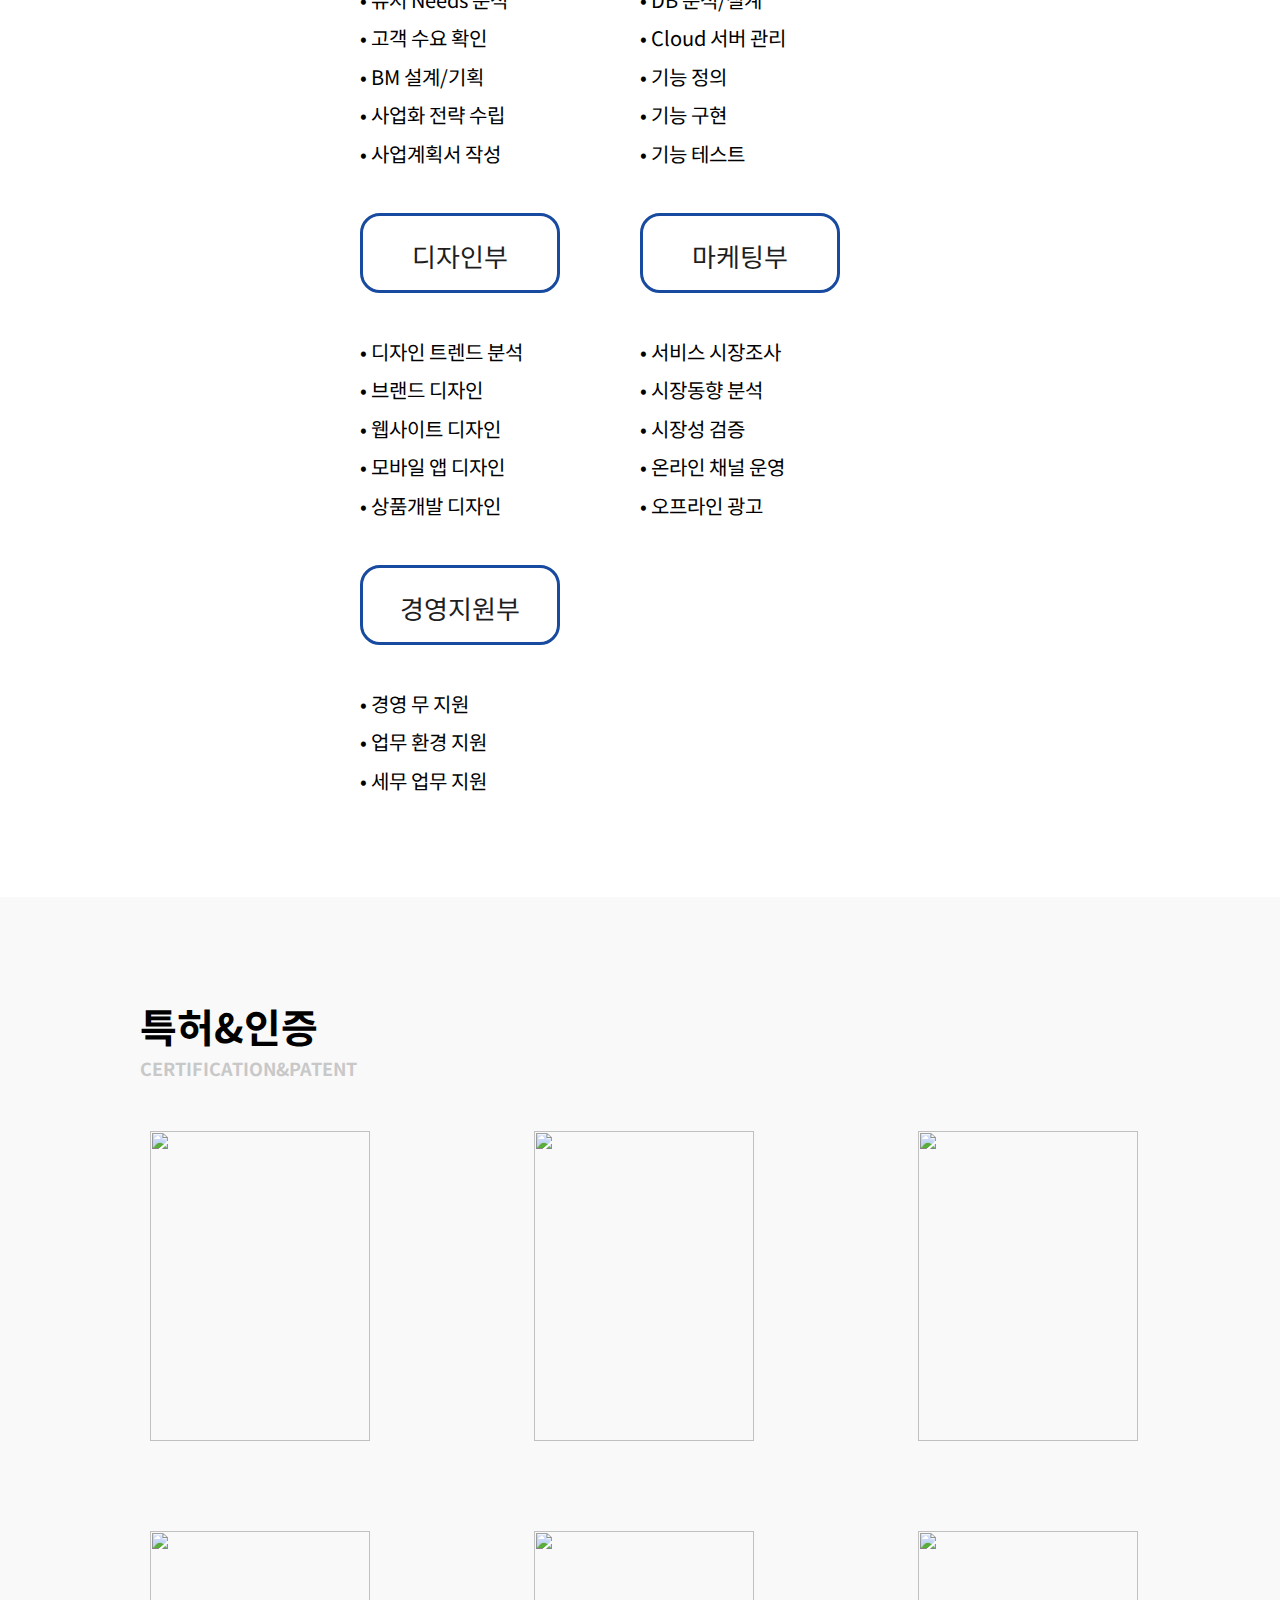
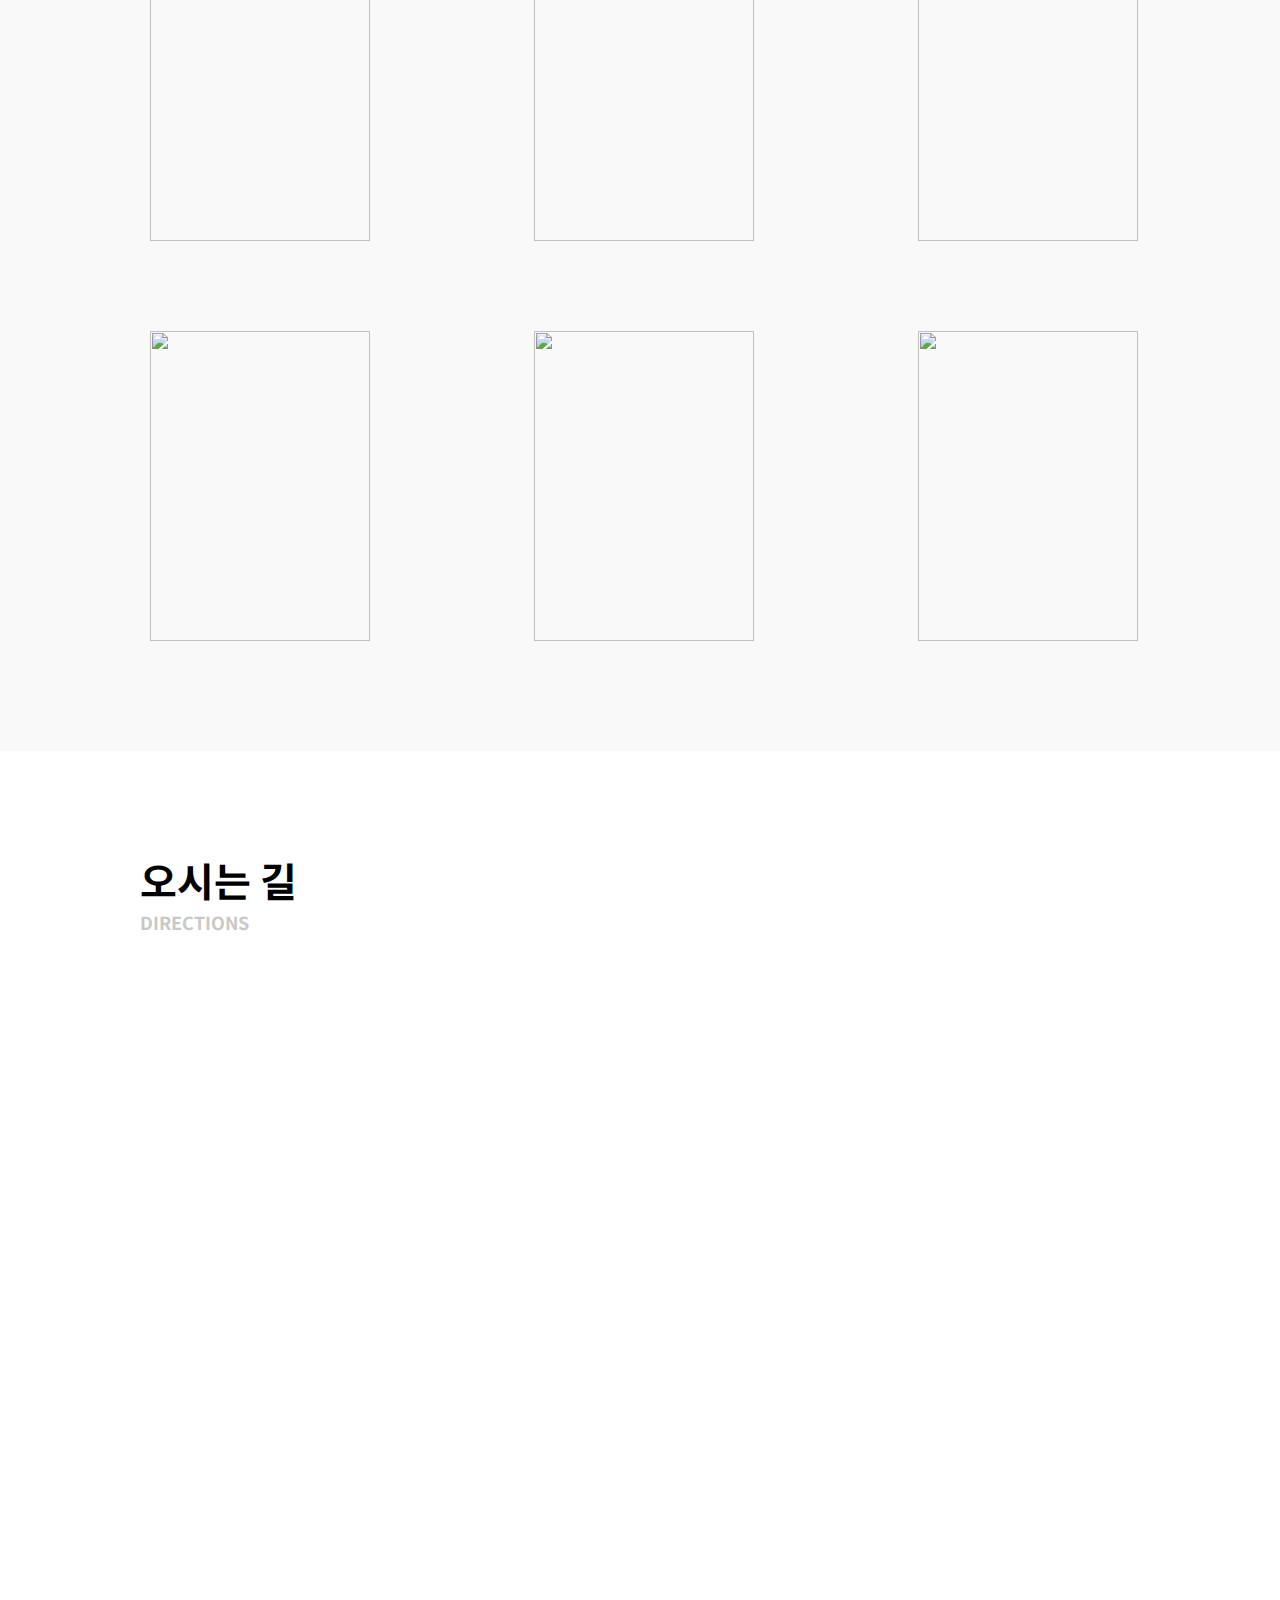
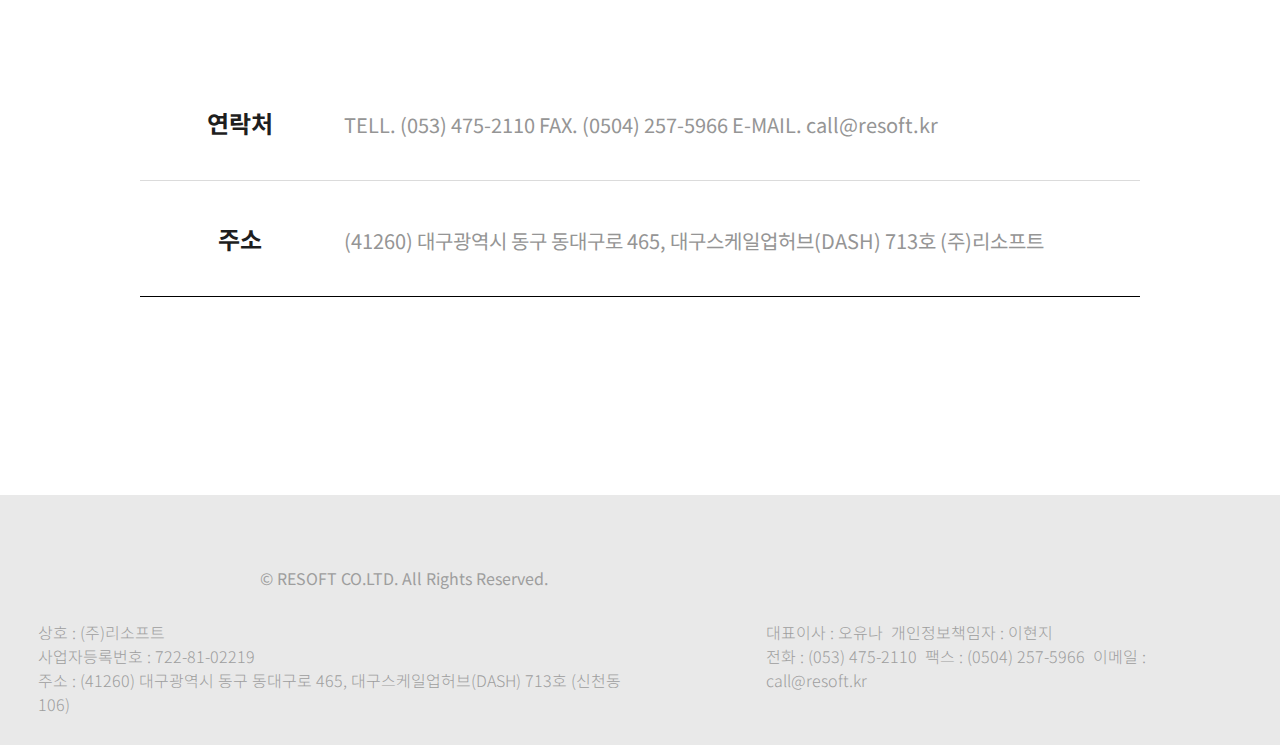
==== commit 2e53a902: "Merge branch 'main' of https://github.com/AmyKim11/Teampro_No.2" ====
--- a/company-introduce.html
+++ b/company-introduce.html
@@ -1,20 +1,100 @@
 <!DOCTYPE html>
 <html lang="en">
+
 <head>
     <meta charset="UTF-8">
     <meta http-equiv="X-UA-Compatible" content="IE=edge">
     <meta name="viewport" content="width=device-width, initial-scale=1.0">
-    <title>Document</title>
+    <title>Resoft</title>
     <link rel="stylesheet" href="./css/company-introduce.css">
     <script src="//dapi.kakao.com/v2/maps/sdk.js?appkey=4b8ac5f2e5204d17b391881370e8eb0f"></script>
+    <script src="https://code.jquery.com/jquery-3.6.0.min.js"
+        integrity="sha256-/xUj+3OJU5yExlq6GSYGSHk7tPXikynS7ogEvDej/m4=" crossorigin="anonymous"></script>
 </head>
+
 <body>
+    <header>
+        <div class="header-con-wrap">
+            <div class="ci-logo"><a href="./index.html"><img src="./img/nav/CI_color.svg" alt=""></a></div>
+            <nav>
+                <ul class="nav-text">
+                    <a href="./company-introduce.html">
+                        <li>회사소개</li>
+                        <div class="underline under-1"></div>
+                    </a>
+                    <a href="./Ecoce.html">
+                        <li>사업현황</li>
+                        <div class="underline under-2"></div>
+                    </a>
+                    <a href="./REsoft-gichan.html">
+                        <li>정보마당</li>
+                        <div class="underline under-3"></div>
+                    </a>
+                </ul>
+            </nav>
+            <div class="hamburger-menu"></div>
+        </div>
+
+        <div class="hide-nave">
+            <div class="hide-nav-texts">
+                <div class="hide-nav-con-wrap">
+                    <div class="small-size-nav-wrap">
+                        <ul class="slide-nav-text">
+                            <a href="./company-introduce.html">
+                                <li>회사소개</li>
+                            </a>
+                            <a href="#">
+                                <li>사업현황</li>
+                            </a>
+                            <a href="#">
+                                <li>정보마당</li>
+                            </a>
+                        </ul>
+                    </div>
+                    <div class="hide-nav-flex-wrap">
+                        <ul class="slide-nav-text-1">
+                            <a href="#about-us">
+                                <li>REsoft소개</li>
+                            </a>
+                            <a href="#history">
+                                <li>연혁</li>
+                            </a>
+                            <a href="#organization">
+                                <li>조직도</li>
+                            </a>
+                            <a href="#certification">
+                                <li>특허&인증</li>
+                            </a>
+                            <a href="#directions">
+                                <li>오시는 길</li>
+                            </a>
+                        </ul>
+                        <ul class="slide-nav-text-2">
+                            <a href="#">
+                                <li>ECOCE</li>
+                            </a>
+                            <a href="#">
+                                <li>moaDo</li>
+                            </a>
+                            <a href="#">
+                                <li>Etc</li>
+                            </a>
+                        </ul>
+                        <ul class="slide-nav-text-3">
+                            <a href="./fivepage.html">
+                                <li>REsoft소식</li>
+                            </a>
+                        </ul>
+                    </div>
+                </div>
+            </div>
+        </div>
+    </header>
+
     <div class="intro">
-        <div class="intro-text">
-            <p>회사소개</p>
-        </div>
-        <img src="./img/company-introduce/title.png" alt="사진">
-    </div>
+        <h1>회사소개</h1>
+    </div>
+
     <div id="about-us">
         <div class="title">
             <p>REsoft 소개</p>
@@ -54,11 +134,13 @@
             <hr>
             <div class="about-box-text">
                 <p>연락처</p>
-                <p>TEL. (053)475-2110&nbsp;&nbsp;/&nbsp;&nbsp;FAX. (0504)257-5966&nbsp;&nbsp;/&nbsp;&nbsp;E-mail. call@resoft.kr</p>
-            </div>
-            <hr>
-        </div>
-    </div>
+                <p>TEL. (053)475-2110&nbsp;&nbsp;/&nbsp;&nbsp;FAX. (0504)257-5966&nbsp;&nbsp;/&nbsp;&nbsp;E-mail.
+                    call@resoft.kr</p>
+            </div>
+            <hr>
+        </div>
+    </div>
+
     <div id="history">
         <div class="title">
             <p>연혁</p>
@@ -115,6 +197,7 @@
             </div>
         </div>
     </div>
+
     <div id="organization">
         <div class="title">
             <p>조직도</p>
@@ -176,12 +259,25 @@
             </li>
         </div>
     </div>
+
     <div id="certification">
         <div class="title">
             <p>특허&인증</p>
             <p>CERTIFICATION&PATENT</p>
         </div>
-    </div>
+        <div class="certification-box">
+            <img src="./img/company-introduce/square.svg" alt="">
+            <img src="./img/company-introduce/square.svg" alt="">
+            <img src="./img/company-introduce/square.svg" alt="">
+            <img src="./img/company-introduce/square.svg" alt="">
+            <img src="./img/company-introduce/square.svg" alt="">
+            <img src="./img/company-introduce/square.svg" alt="">
+            <img src="./img/company-introduce/square.svg" alt="">
+            <img src="./img/company-introduce/square.svg" alt="">
+            <img src="./img/company-introduce/square.svg" alt="">
+        </div>
+    </div>
+
     <div id="directions">
         <div class="title">
             <p>오시는 길</p>
@@ -193,17 +289,32 @@
                 <p>연락처</p>
                 <p>TELL. (053) 475-2110 FAX. (0504) 257-5966 E-MAIL. call@resoft.kr</p>
             </div>
-            <hr>
             <div class="contact-text">
                 <p>주소</p>
                 <p>(41260) 대구광역시 동구 동대구로 465, 대구스케일업허브(DASH) 713호 (주)리소프트</p>
             </div>
-            <hr>
         </div>
     </div>
     <footer>
-
+        <div class="footer-con-wrap">
+            <div class="footer-ci">
+                <img src="./img/company-introduce/footer-CI.svg" alt="">
+                <p class="footer-copyright">© RESOFT CO.LTD. All Rights Reserved.</p>
+            </div>
+            <div class="footer-text-wrap">
+                <div class="footer-left-con">
+                    <p>상호 : (주)리소프트</p>
+                    <p>사업자등록번호 : 722-81-02219</p>
+                    <p>주소 : (41260) 대구광역시 동구 동대구로 465, 대구스케일업허브(DASH) 713호 (신천동 106)</p>
+                </div>
+                <div class="footer-right-con">
+                    <p>대표이사 : 오유나&nbsp;&nbsp;개인정보책임자 : 이현지</p>
+                    <p>전화 : (053) 475-2110&nbsp;&nbsp;팩스 : (0504) 257-5966&nbsp;&nbsp;이메일 : call@resoft.kr</p>
+                </div>
+            </div>
+        </div>
     </footer>
     <script src="./js/map.js"></script>
+    <script src="./js/index.js"></script>
 </body>
 </html>--- a/css/company-introduce.css
+++ b/css/company-introduce.css
@@ -1,250 +1,535 @@
 @charset "UTF-8";
 @import url('https://fonts.googleapis.com/css2?family=Noto+Sans+KR:wght@400;500;700&display=swap');
-*{
+
+* {
     font-family: 'Noto Sans KR', sans-serif;
     margin: 0;
     padding: 0;
-}
-
-/* -----회사소개 그림부분----- */
-.intro{
-    /* Layout Properties */
-    top: 80px;
+    list-style: none;
+}
+
+/* ------------------header부분 ----------------*/
+header {
+    position: relative;
+    text-align: center;
+    top: 0px;
     left: 0px;
+    position: fixed;
+    width: 100%;
+    height: 80px;
+    background: #FFFFFF 0% 0% no-repeat padding-box;
+    border-left: none;
+    border-right: none;
+    border: 1px solid #DBDBDB;
+    opacity: 1;
+    z-index: 90;
+
+}
+
+.header-con-wrap {
+    display: inline-block;
+    position: relative;
+    max-width: 1440px;
+    width: 100%;
+}
+
+.ci-logo {
+    width: fit-content;
+    /* position: absolute; */
+    padding: 25px 0 0 120px;
+}
+
+.ci-logo img {
+    width: 133px;
+    height: 30px;
+    /* filter:invert(100%) sepia(100%) saturate(2%) hue-rotate(190deg) brightness(102%) contrast(101%); */
+}
+
+.header-con-wrap nav {
+    margin-top: -35px;
+    padding-right: 160px;
+    float: right;
+    width: fit-content;
+    margin-right: 0;
+}
+
+.nav-text {
+    display: flex;
+    justify-content: space-between;
+    width: 400px;
+}
+
+.nav-text a {
+    display: block;
+    text-decoration: none;
+}
+
+.nav-text li {
+    display: block;
+    letter-spacing: 0px;
+    color: #000000;
+    opacity: 1;
+    font-size: 20px;
+    font-weight: bold;
+    width: 74px;
+    height: 29px;
+    cursor: pointer;
+    text-transform: uppercase;
+}
+
+
+.nav-text li:hover {
+    color: #184B9F;
+}
+
+/* .nav-text a:first-of-type li:after, */
+/*<- 두번째, 세번째, 네번째 서브 해당되는 사람이면 살려야함*/
+.nav-text a:nth-of-type(2) li:after,
+/*<- 첫번째, 세번째, 마지막 서브해당되는 사람이면 살려야 함*/
+.nav-text a:last-of-type li:after {
+    /*<- 첫번째, 두번째 해당되는 서브만 살림*/
+    display: block;
+    margin-top: 3px;
+    content: '';
+    height: 6px;
+    background: #184B9F;
+    border-radius: 3px;
+    transform: scaleX(0);
+    transition: transform 250ms ease-in-out;
+    transform-origin: 0% 50%;
+}
+
+/*.nav-text a:first-of-type li:hover:after,*/
+/*위와 같은 규칙*/
+.nav-text a:nth-of-type(2) li:hover:after,
+.nav-text a:last-of-type li:hover:after {
+    transform: scaleX(1);
+}
+
+
+.nav-text a:first-of-type li {
+    /* position: absolute;
+    top: 26px;
+    left: 1198px; */
+    color: #184B9F;
+    /*<- 두번째, 세번째, 네번째 서브 해당되는 사람은 주석처리 해야 함*/
+}
+
+.nav-text .underline {
+    margin-top: 3px;
+    width: 74px;
+    height: 6px;
+    background: #184B9F;
+    border-radius: 3px;
+}
+
+/*.under-1{
+     visibility: hidden;  
+ }*/
+.nav-text .under-2 {
+    display: none;
+    /*<-두번째 서브 페이지는 주석처리 하고, 나머지 1이랑3은 살림*/
+}
+
+.nav-text .under-3 {
+    display: none;
+    /*<-세번째,네번째(마지막) 서브 페이지는 주석처리 함 위의
+    under-1,2는 살려야 함*/
+}
+
+
+
+/*.nav-text a:nth-of-type(2) li{
+     /* color: #184B9F;} */
+/*<- 첫번째 세번째 네번째 서브 담당자는 주석처리해야함*/
+
+/*.nav-text a:last-of-type li{
+     /* color: #184B9F;} */
+/*<-첫번째, 두번째 서브 담당자는 주석처리 해야함*/
+
+
+.hamburger-menu {
+    position: absolute;
+    top: 25px;
+    right: 0;
+    width: 32px;
+    height: 32px;
+    cursor: pointer;
+    background: transparent url('../img/nav/hamburger_menu_black.svg') 0% 0% no-repeat padding-box;
+    opacity: 1;
+}
+
+.hide-nave {
+    /* top: 24px;
+    left: 0px; */
+    width: 100%;
+    height: 263px;
+    display: none;
+}
+
+.hide-nav-texts {
+    position: absolute;
+    top: 79px;
+    right: 0;
+    width: 100%;
+    height: 207px;
+    background: #184B9F 0% 0% no-repeat padding-box;
+    border: 1px solid #707070;
+    border-top: none;
+    opacity: 0.9;
+    color: #FFFFFF;
+}
+
+.hide-nav-texts a {
+    text-decoration: none;
+    color: #FFFFFF;
+}
+
+.hide-nav-con-wrap {
+    position: relative;
+    max-width: 1440px;
+    width: 100%;
+    margin: 0 auto;
+}
+
+.small-size-nav-wrap {
+    position: absolute;
+    width: 400px;
+    top: 12px;
+    right: 160px;
+    margin-bottom: 16px;
+    display: none;
+}
+
+.slide-nav-text a:last-of-type li {
+    padding-right: 18px;
+}
+
+.slide-nav-text a:nth-of-type(2) li {
+    padding-left: 18px;
+}
+
+.slide-nav-text {
+    display: flex;
+    justify-content: space-between;
+}
+
+.hide-nav-flex-wrap {
+    position: absolute;
+    display: flex;
+    justify-content: space-between;
+    width: 400px;
+    top: 12px;
+    right: 160px;
+
+}
+
+.hide-nav-texts a li {
+    text-align: left;
+    padding-bottom: 5px;
+    letter-spacing: 0px;
+    opacity: 1;
+    cursor: pointer;
+}
+
+.hide-nav-texts {
+    display: none;
+}
+
+/* ------------------------------회사소개 그림부분------------------ */
+.intro {
+    margin-top: 82px;
+    left: 0px;
     width: 100%;
     height: 300px;
-    /* UI Properties */
-    background: #1E1E1E 0% 0% no-repeat padding-box;
-    opacity: 0.6;
     position: relative;
 }
-
-.intro-text{
+.intro::before {
+    content: "";
+    background: url('../img/company-introduce/title.png');
+    background-position: center;
+    background-size: cover;
+    filter: brightness(70%);
+    position: absolute;
+    top: 0px;
+    left: 0px;
+    right: 0px;
+    bottom: 0px;
+}
+.intro h1{
     top: 130px;
-    left: 865px;
-    width: 148px;
-    height: 58px;
-    position: absolute;
-    text-align: center;
-    font: 40px bold;
+    text-align:center;
+    line-height:800px;
+    position:relative;
+    font: normal normal bold 40px/58px Noto Sans KR;
     letter-spacing: 0px;
     color: #FFFFFF;
-    opacity: 1;
-}
-
-/* -----REsoft 소개 부분----- */
-#about-us{
-    width:100%;
-    margin-top: 80px;
+    z-index: 85;
+}
+
+/* -------------------------REsoft 소개 부분---------------------- */
+#about-us {
+    width: 100%;
     background-color: white;
 }
-.title{
+
+.title {
+    max-width: 1440px;
+    margin: auto;
     padding-top: 100px;
-    margin-left:240px;
     font-size: 40px;
     font-weight: bold;
 }
-.title p:last-child{
+
+.title p:last-child {
     font-size: 18px;
     color: #C8C8C8;
     text-align: left;
 }
-#about-us .about-box{
-    width: 1440px;
-    margin: 50px 240px 0 240px;
+
+#about-us .about-box {
+    max-width: 1440px;
+    width: 90%;
+    margin: 50px auto;
     padding-bottom: 100px;
 }
-.about-box hr{
-    margin:20px 0 20px 0;
-    border : 0px;
+
+.about-box hr {
+    margin: 20px 0 20px 0;
+    border: 0px;
     border-top: 1px solid #DBDBDB;
 }
-.about-box-text p{
+
+.about-box-text p {
     display: inline-block;
 }
-.about-box-text p:first-child{
+
+.about-box-text p:first-child {
     width: 200px;
     margin-left: 40px;
     font-size: 24px;
     font-weight: bold;
 }
-.about-box-text p:last-child{
+
+.about-box-text p:last-child {
     font-size: 20px;
     color: #959595;
     font-weight: bold;
 }
-.about-box-text2{
-    display:inline;
-}
-
-/* -----연혁----- */
-#history{
-    top: 1236px;
-    left: 0px;
+
+.about-box-text2 {
+    display: inline;
+}
+
+/* -----------------------------------연혁----------------------------- */
+#history {
     width: 100%;
     height: 1314px;
     background: #F9F9F9 0% 0% no-repeat padding-box;
     opacity: 1;
 }
-.history-box{
+
+.history-box {
+    width: auto;
+    max-width: 1140px;
     margin-top: 50px;
-    margin-left: 540px;
-    margin-right: 240px;
-    top: 1470px;
-    left: 540px;
-    width: 1140px;
+    margin-left: 25%;
     height: 980px;
 }
-.history-box p{
+
+.history-box p {
     font-size: 50px;
     font-weight: bold;
 }
-.history-box hr{
+
+.history-box hr {
     margin-top: 40px;
     margin-bottom: 40px;
-    border : 0px;
+    border: 0px;
     border-top: 1px solid #DBDBDB;
 }
-.history-content{
-    width: 710px;
+
+.history-content {
+    width: 60%;
     top: -190.25px;
     left: 389px;
     border-left: 6px solid #C8C8C8;
     height: 905px;
     position: relative;
 }
+
 /* 연혁 큰 숫자 */
-.history-content h2{
+.history-content h2 {
     top: -30px;
     font-size: 32px;
     color: #184B9F;
     position: relative;
     left: -70px;
 }
+
 /* 연혁 동그라미 */
-.history-content h2::before{
-    content: ""; 
-    position: absolute; 
+.history-content h2::before {
+    content: "";
+    position: absolute;
     left: 57px;
     top: 50%;
-    width: 20px; 
-    height: 20px; 
-    border-radius: 100%; 
-    background: #184B9F; 
-    transform: translateY(-50%); 
+    width: 20px;
+    height: 20px;
+    border-radius: 100%;
+    background: #184B9F;
+    transform: translateY(-50%);
     box-sizing: border-box;
 }
-.history-content ol{
+
+.history-content ol {
     top: -43px;
     position: relative;
     list-style: none;
 }
+
 /* 연혁 내용 */
-.history-content li{
+.history-content li {
     margin-left: 40px;
     margin-bottom: 20px;
     font-size: 20px;
     line-height: 20px;
 }
-.history-content div:first-child{
+
+.history-content div:first-child {
     margin-bottom: 115px;
 }
-.history-content div{
+
+.history-content div {
     margin-bottom: 50px;
 }
 
-/* ----조직도----- */
-#organization{
-    width: 100%;
-}
-.tree{
-    margin-left: 260px;
+.history-content div:last-child {
+    position: absolute;
+    top: 920px;
+
+}
+
+/* ----------------------------------조직도----------------------------- */
+#organization {
+    width: 100%;
+}
+
+.tree {
+    margin: auto;
     margin-bottom: 100px;
     width: 1400px;
     height: 532px;
 }
+
 .org-ul {
-    padding-top: 70px; 
+    padding-top: 70px;
     position: relative;
 }
+
 .org-li {
-	float: left; 
+    float: left;
     text-align: center;
-	list-style-type: none;
-	position: relative;
-	padding: 70px 50px 0 50px;
-}
-.li-left::before,.li-left::after{
+    list-style-type: none;
+    position: relative;
+    padding: 70px 50px 0 50px;
+}
+
+.li-left::before,
+.li-left::after {
     right: 60%;
 }
+
 /* 아래 새로선 */
-.org-li::before, .org-li::after{
-	content: '';
-	position: absolute; top: 0; right: 40%;
-	border-top: 1px solid #707070;
-	width: 170px; height: 70px;
-}
-.org-li::after{
-	right: auto; left: 50%;
-	border-left: 1px solid #707070;
-}
-.org-li :first-child::after{
-	right: auto; left: 40%;
-	border-left: 1px solid #707070;
-}
+.org-li::before,
+.org-li::after {
+    content: '';
+    position: absolute;
+    top: 0;
+    right: 40%;
+    border-top: 1px solid #707070;
+    width: 170px;
+    height: 70px;
+}
+
+.org-li::after {
+    right: auto;
+    left: 50%;
+    border-left: 1px solid #707070;
+}
+
+.org-li :first-child::after {
+    right: auto;
+    left: 40%;
+    border-left: 1px solid #707070;
+}
+
 /*We need to remove left-right connectors from elements without 
 any siblings*/
-.org-li:only-child::after, .org-li:only-child::before {
-	display: none;
-}
+.org-li:only-child::after,
+.org-li:only-child::before {
+    display: none;
+}
+
 /*Remove space from the top of single children*/
-.org-li:only-child{ 
+.org-li:only-child {
     padding-top: 0;
 }
+
 /* 양쪽 선 제거 */
-.org-li:first-child::before, .org-li:last-child::after{
-	border: 0 none;
-}
+.org-li:first-child::before,
+.org-li:last-child::after {
+    width: 90px;
+    border: 0 none;
+}
+
 /* 오른쪽 새로선 */
-.org-li:last-child::before{
-	border-right: 1px solid #707070;
-	border-radius: 0 5px 0 0;
-}
+.org-li:last-child::before {
+    border-right: 1px solid #707070;
+    border-radius: 0 5px 0 0;
+}
+
 /* 위 새로선 */
-.org-ul::before{
-	content: '';
-	position: absolute; 
-    top: 0; 
+.org-ul::before {
+    content: '';
+    position: absolute;
+    top: 0;
     left: 50%;
-	border-left: 1px solid #707070;
-	width: 0; height: 70px;
-}
-.tree li p{
+    border-left: 1px solid #707070;
+    width: 0;
+    height: 70px;
+}
+
+.tree li p {
     line-height: 80px;
     width: 194px;
     height: 74px;
-	border: 3px solid #184B9F;
-	color: #1E1E1E;
-	font-size: 26px;
-	display: inline-block;
-	border-radius: 20px;
-}
-.org{
+    border: 3px solid #184B9F;
+    color: #1E1E1E;
+    font-size: 26px;
+    display: inline-block;
+    border-radius: 20px;
+}
+
+.org {
     background-color: #184B9F;
-    color:#FFFFFF !important;
-    
-}
-.li-left{
+    color: #FFFFFF !important;
+
+}
+
+.li-left {
     padding-left: 0;
 }
-.li-right{
+
+.li-right {
     padding-right: 0;
 }
-.work{
+
+.work {
     margin-top: 40px;
     width: 200px;
 }
-.work li{
+
+.work li {
     list-style: none;
     text-align: left;
     font-size: 20px;
@@ -252,47 +537,69 @@
     letter-spacing: 0px;
 }
 
-/* -----특허&인증----- */
-#certification{
-    top: 3456px;
-    left: 0px;
+/* --------------------------------특허&인증---------------------------- */
+#certification {
     width: 100%;
     height: 1454px;
     background: #F9F9F9 0% 0% no-repeat padding-box;
     opacity: 1;
 }
-/* -----오시는길----- */
-#directions{
-    width: 100%;
-}
-#map{
-    margin-top: 50px;
-    margin-left: 240px;
-    width: 1440px;
+
+.certification-box {
+    margin: 50px auto;
+    width: 990px;
+    height: 1120px;
+}
+
+.certification-box img {
+    width: 220px;
+    height: 310px;
+    margin-right: 160px;
+    margin-bottom: 90px;
+}
+
+.certification-box img:nth-child(3n) {
+    margin-right: 0;
+}
+
+/* ----------------------------------오시는길----------------------------- */
+#directions {
+    width: 100%;
+}
+
+#map {
+    margin: 50px auto;
+    margin-bottom: 0;
+    width: auto;
+    max-width: 1440px;
     height: 680px;
 }
-.contact-box{
-    margin-left: 240px;
+
+.contact-box {
+    margin: auto;
     margin-bottom: 200px;
-    width: 1440px;
+    width: auto;
+    max-width: 1440px;
     height: 230px;
 }
-.contact-box hr{
-    color: #DBDBDB;
-    border : 0px;
-    border-top: 1px solid #DBDBDB;
-}
-.contact-box hr:last-child{
-    color: black;
-}
-.contact-text{
+
+.contact-text {
     height: 115px;
-}
-.contact-text p{
+    border: 0px;
+    border-bottom: 1px solid #DBDBDB;
+}
+
+.contact-text:last-child {
+    border: 0px;
+    border-bottom: 1px solid black;
+}
+
+.contact-text p {
     display: inline-block;
     line-height: 115px;
 }
-.contact-text p:first-child{
+
+.contact-text p:first-child {
     width: 250px;
     text-align: center;
     margin-left: 200px;
@@ -300,7 +607,383 @@
     font-weight: bold;
     color: #1E1E1E;
 }
-.contact-text p:last-child{
+
+.contact-text p:last-child {
     font-size: 20px;
     color: #959595;
 }
+
+/* ----------------footer 부분----------------- */
+
+footer {
+    position: relative;
+    left: 0;
+    width: 100%;
+    height: 250px;
+    background: #E9E9E9 0% 0% no-repeat padding-box;
+
+}
+
+.footer-con-wrap {
+    position: absolute;
+    left: 0;
+    right: 0;
+    max-width: 1440px;
+    width: 100%;
+    margin: 50px auto;
+}
+
+.footer-ci {
+    display: flex;
+    justify-content: space-between;
+    max-width: 510px;
+}
+
+.footer-ci .footer-copyright {
+    padding-top: 21px;
+    margin-bottom: 0px;
+    color: #9E9E9E;
+    font-size: 16px;
+    font-weight: 400;
+}
+
+.footer-text-wrap {
+    width: 100%;
+    display: flex;
+    margin-top: 30px;
+    color: #9E9E9E;
+    font-weight: 300;
+    font-size: 16px;
+    word-wrap: keep-all;
+}
+
+.footer-left-con p,
+.footer-right-con p {
+    margin-bottom: 0;
+}
+
+.footer-left-con {
+    height: 76px;
+    margin-right: 10%;
+}
+
+.footer-right-con {
+    height: 50px;
+    word-wrap: keep-all;
+}
+
+@media screen and (min-width:769px) and (max-width:1280px) {
+
+    .intro {
+        width: 100%;
+    }
+
+    .title {
+        margin-left: 140px;
+    }
+
+    #about-us {
+        width: 100%;
+    }
+
+    #about-us .about-box {
+        width: 80%;
+    }
+    .about-box-text p:first-child{
+        width: 20%;
+    }
+
+    .about-box-text p:last-child{
+        width: 60%;
+    }
+
+    /* ------연혁------- */
+    #history {
+        width: 100%;
+    }
+
+    .history-box {
+        margin-left: 140px;
+    }
+
+    .history-content {
+        left: 40%;
+        width: 57%;
+    }
+
+    .history-content div {
+        margin-bottom: 8%;
+    }
+
+    /* ----------조직도------ */
+    #organization {
+        width: 100%;
+    }
+
+    .tree {
+        width: 560px;
+        height: 1156px;
+    }
+
+    .org-li {
+        padding-left: 0;
+    }
+
+    .org-li:nth-child(n+3) {
+        padding-top: 40px;
+    }
+
+    .org-li::before {
+        right: 50%;
+    }
+
+    .org-li :first-child::after {
+        left: 35%;
+    }
+
+    .org-li:nth-child(2)::before {
+        border-right: 1px solid #707070;
+    }
+
+    .org-li:nth-child(n+3)::before,
+    .org-li:nth-child(n+3)::after {
+        border: 0 none;
+    }
+
+    .org-li:nth-child(2)::after {
+        border: 0 none;
+    }
+
+    .org-li:nth-child(2n) {
+        padding-right: 0;
+    }
+
+    .org-li:nth-child(odd) {
+        padding-right: 80px;
+    }
+
+    /* -----특허 -------*/
+    .certification-box {
+        margin-left: 150px;
+    }
+
+    /* ------오시는길------ */
+    #map {
+        margin-top: 50px;
+        margin-right: 140px;
+        margin-left: 140px;
+    }
+
+    .contact-box {
+        margin-right: 140px;
+        margin-left: 140px;
+    }
+
+    .contact-text p:first-child {
+        margin-left: 0;
+        width: 20%;
+    }
+    .contact-text p:last-child {
+        width: 77%;
+        line-height: normal;
+    }
+    /* --------------footer-------------- */
+    .footer-con-wrap{
+        width: 94%;
+    }
+}
+
+/* 반응형 - 해상도 (941px~1024이하일때) */
+
+@media screen and (min-width:941px) and (max-width:1024px) {
+
+    /* nav 부분 */
+    .header-con-wrap {
+        max-width: 1024px;
+    }
+}
+
+/* 반응형 - 해상도 940px 이하 */
+@media (max-width:940px) {
+
+    /* nav  */
+    .header-con-wrap {
+        max-width: 1024px;
+    }
+
+    .header-con-wrap nav {
+        display: none;
+    }
+
+
+    .small-size-nav-wrap {
+        position: relative;
+        width: 100%;
+        height: 30px;
+        right: 0;
+        display: block;
+        border-bottom: #F8F8F8 1px solid;
+    }
+
+    .slide-nav-text {
+        position: absolute;
+        width: 400px;
+        right: 160px;
+    }
+
+    .hide-nav-flex-wrap {
+        top: 46px;
+    }
+    /* -----footer --------*/
+        footer {
+            height: 331px;
+        }
+    
+        .footer-con-wrap {
+            width: 94%;
+        }
+    
+        .footer-text-wrap {
+            flex-direction: column;
+        }
+    
+        .footer-left-con {
+            margin-bottom: 30px;
+        }
+
+}
+
+/* 해상도 767이하 */
+@media (max-width:768px) {
+    /* ----------------------회사소개부분-------------------- */
+    #about-us{
+        width: 100%;
+    }
+    .title{
+        margin-left: 32px;
+    }
+    #about-us .about-box{
+        width: 90%;
+    }
+    .about-box-text p:first-child{
+        line-height: 50px;
+        width: 30%;
+    }
+    .about-box-text p:last-child{
+        width: 60%;
+    }
+    /* ---------------연혁부분----------------------- */
+    #history{
+        height: 1494px;
+    }
+    .history-box{
+        margin-left: 36px;
+    }
+    .history-content{
+        width: 60%;
+        left: 250px;
+        height: 1086px;
+    }
+    .history-content div{
+        margin-bottom: 60px;
+    }
+    .history-content div:last-child {
+        top: 1100px;
+    }
+    /* ----------------------조직도 부분-------------------------- */
+    .tree {
+        margin-top: 50px;
+        margin-left: 18%;
+        width: 560px;
+        height: 1156px;
+    }
+
+    .org-li {
+        padding-left: 0;
+    }
+
+    .org-li:nth-child(n+3) {
+        padding-top: 40px;
+    }
+
+    .org-li::before {
+        right: 50%;
+    }
+
+    .org-li :first-child::after {
+        left: 35%;
+    }
+
+    .org-li:nth-child(2)::before {
+        border-right: 1px solid #707070;
+    }
+
+    .org-li:nth-child(n+3)::before,
+    .org-li:nth-child(n+3)::after {
+        border: 0 none;
+    }
+
+    .org-li:nth-child(2)::after {
+        border: 0 none;
+    }
+
+    .org-li:nth-child(2n) {
+        padding-right: 0;
+    }
+
+    .org-li:nth-child(odd) {
+        padding-right: 80px;
+    }
+    /* --------------특허&인증 부분 --------------------*/
+    .certification-box{
+        width: 75%;
+        margin-left: 16%;
+    }
+    .certification-box img{
+        margin-right: 0;
+    }
+    .certification-box img:nth-child(3n+1){
+        margin-right: 90px;
+    }
+    
+    .certification-box img:nth-child(3n){
+        display: none;
+    }
+    /* ------------------오시는길부분---------------- */
+    #map{
+        margin-left: 6%;
+        width: 90%;
+    }
+    .contact-box{
+        margin-left: 6%;
+        width: 90%;
+    }
+    .contact-text p:first-child{
+        width: 20%;
+        margin-left: 0;
+    }
+    .contact-text p:last-child{
+        width: 70%;
+        height: 100px;
+        line-height: normal;
+    }
+    /* ci logo 부분 */
+    .ci-logo {
+        padding-left: 10%;
+    }
+    /* footer */
+    .footer-con-wrap{
+        width: 94%;
+    }
+    /* nav 부분 */
+    .slide-nav-text,
+    .hide-nav-flex-wrap {
+        right: 0;
+        margin: 0 10%;
+    }
+
+    .hide-nav-texts {
+        height: 220px;
+    }
+
+}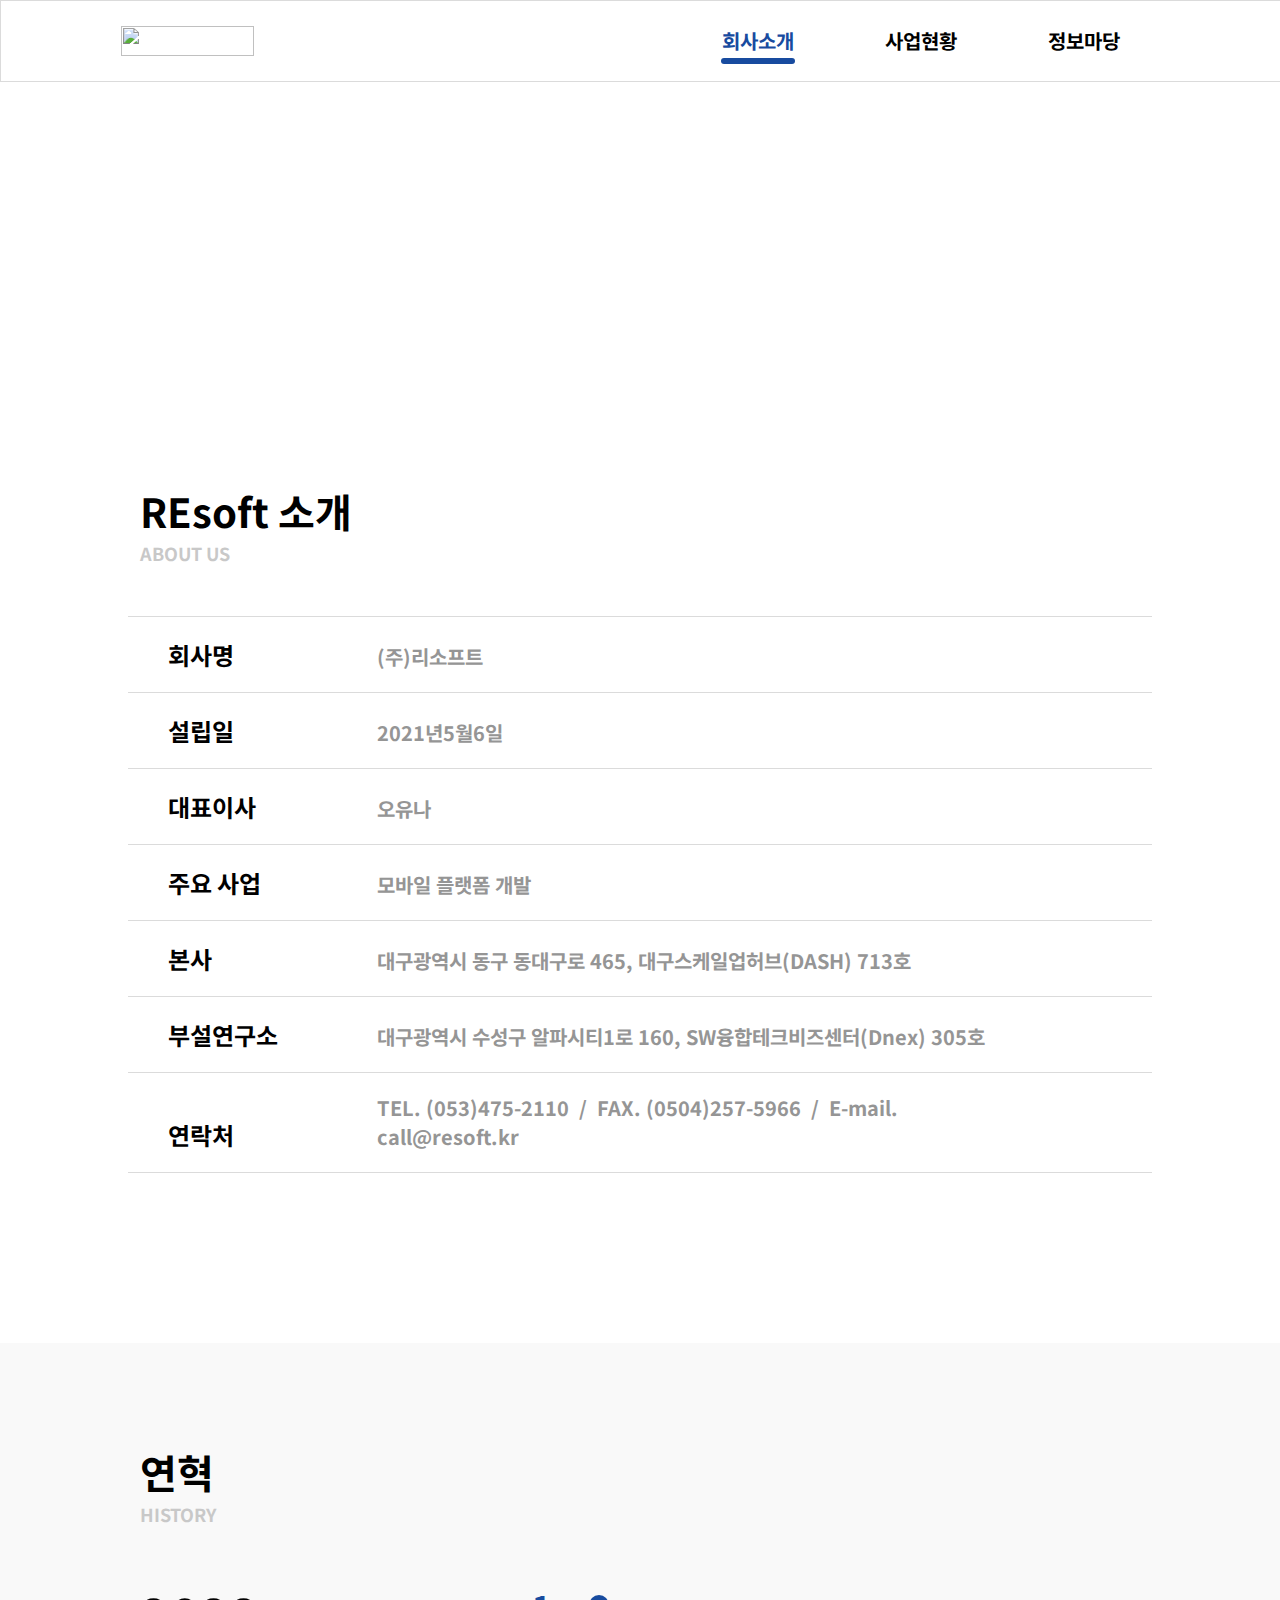
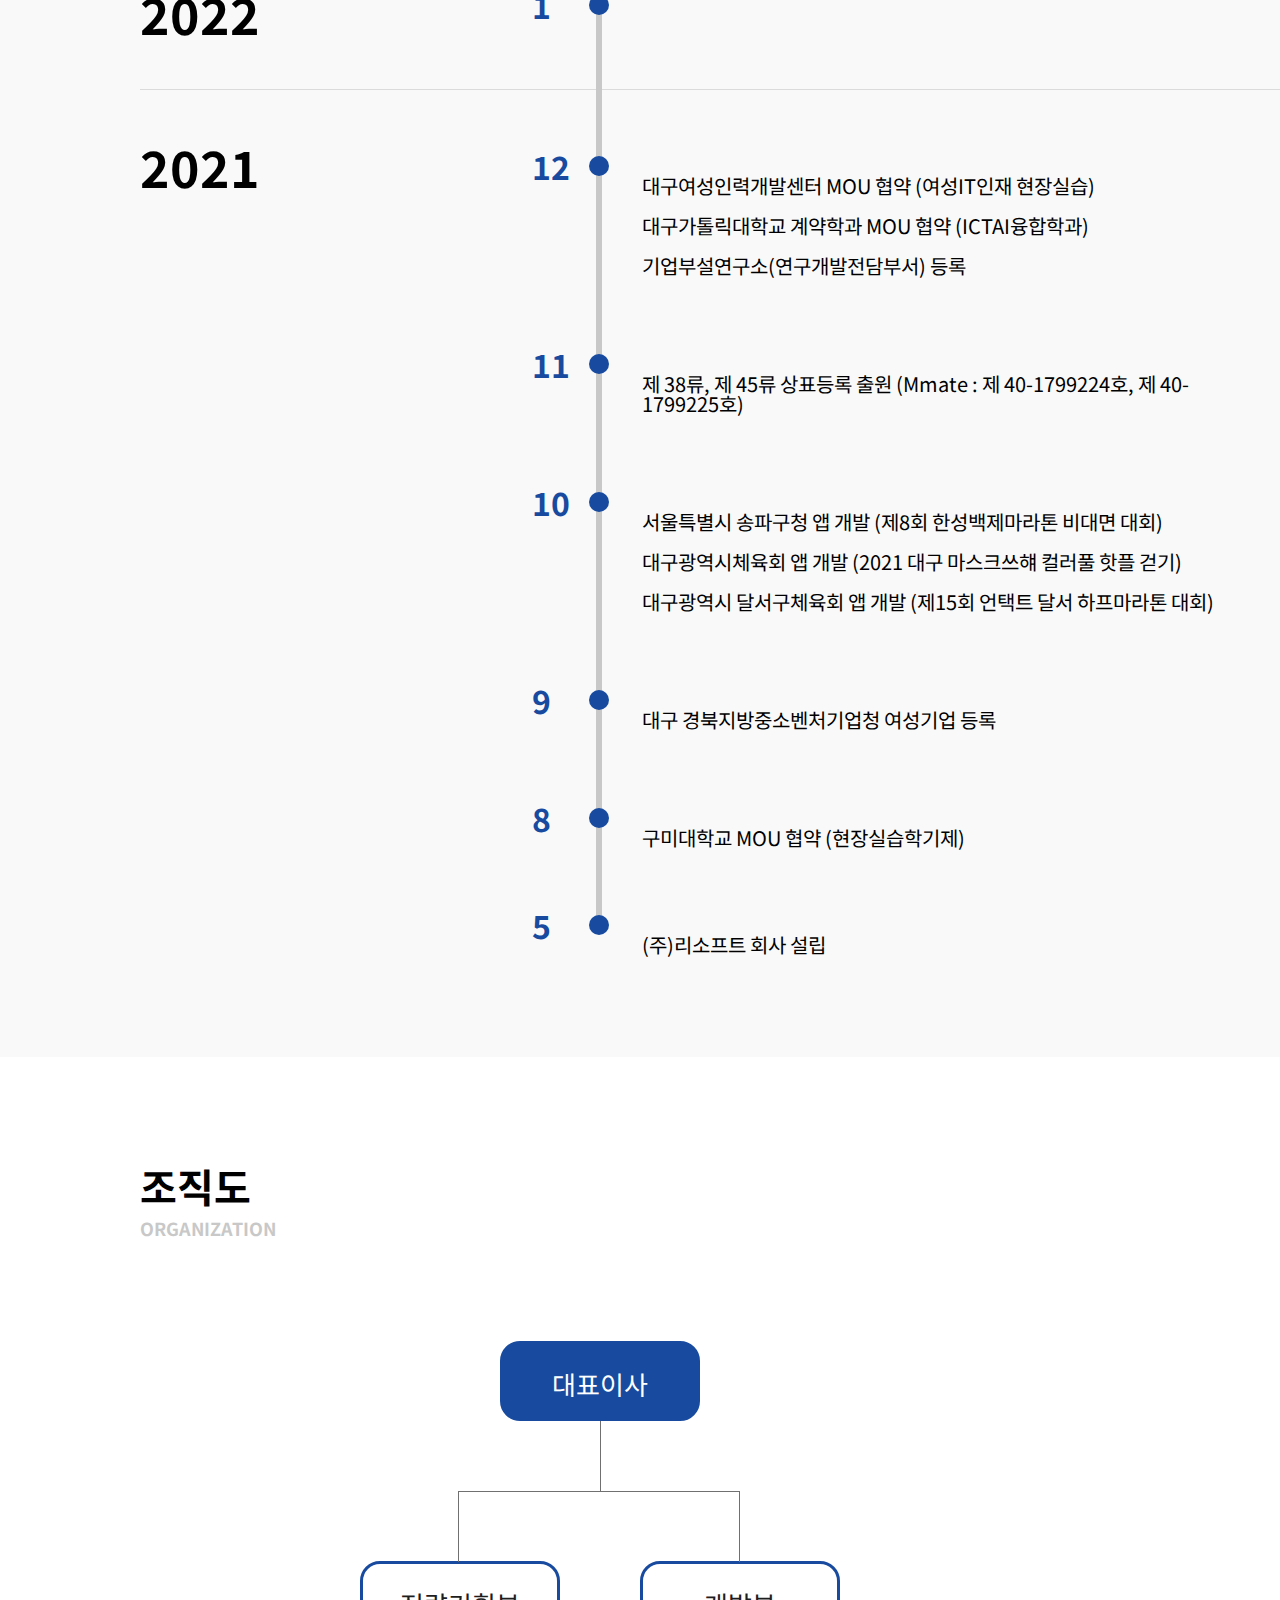
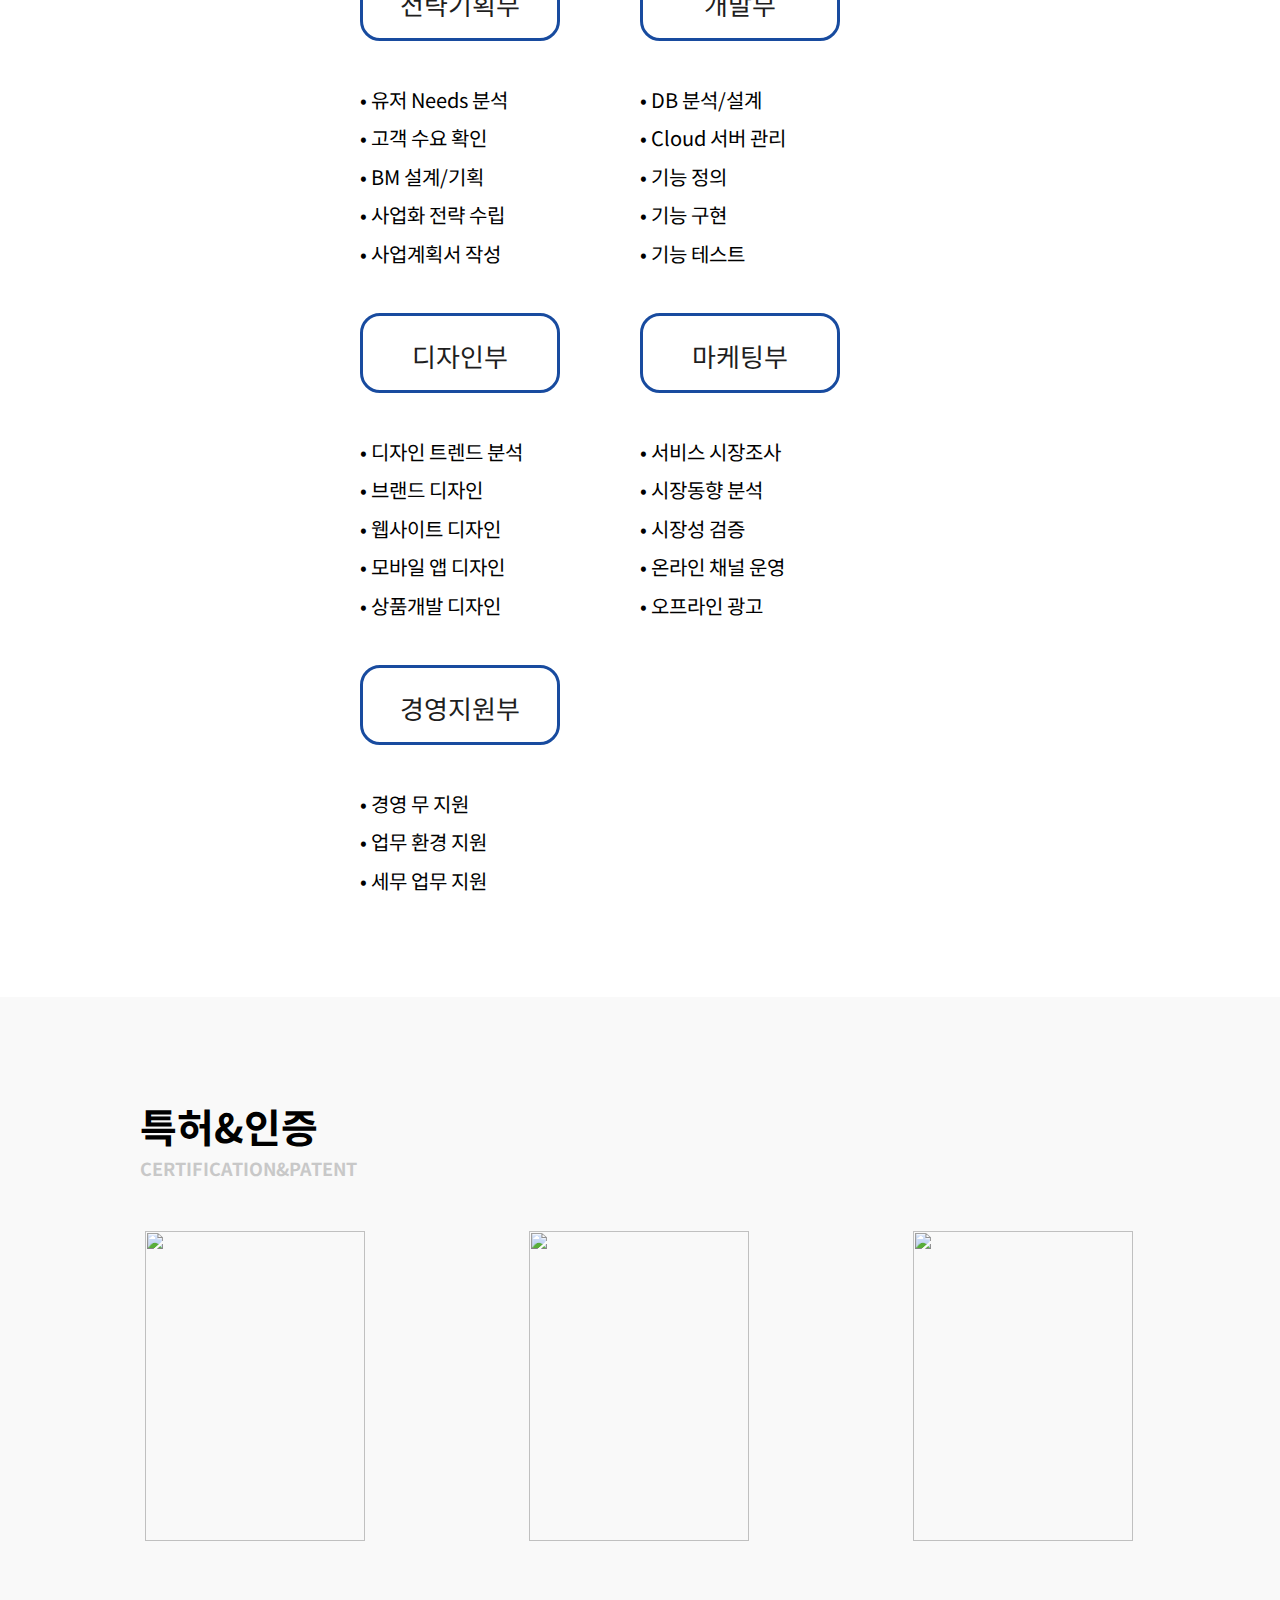
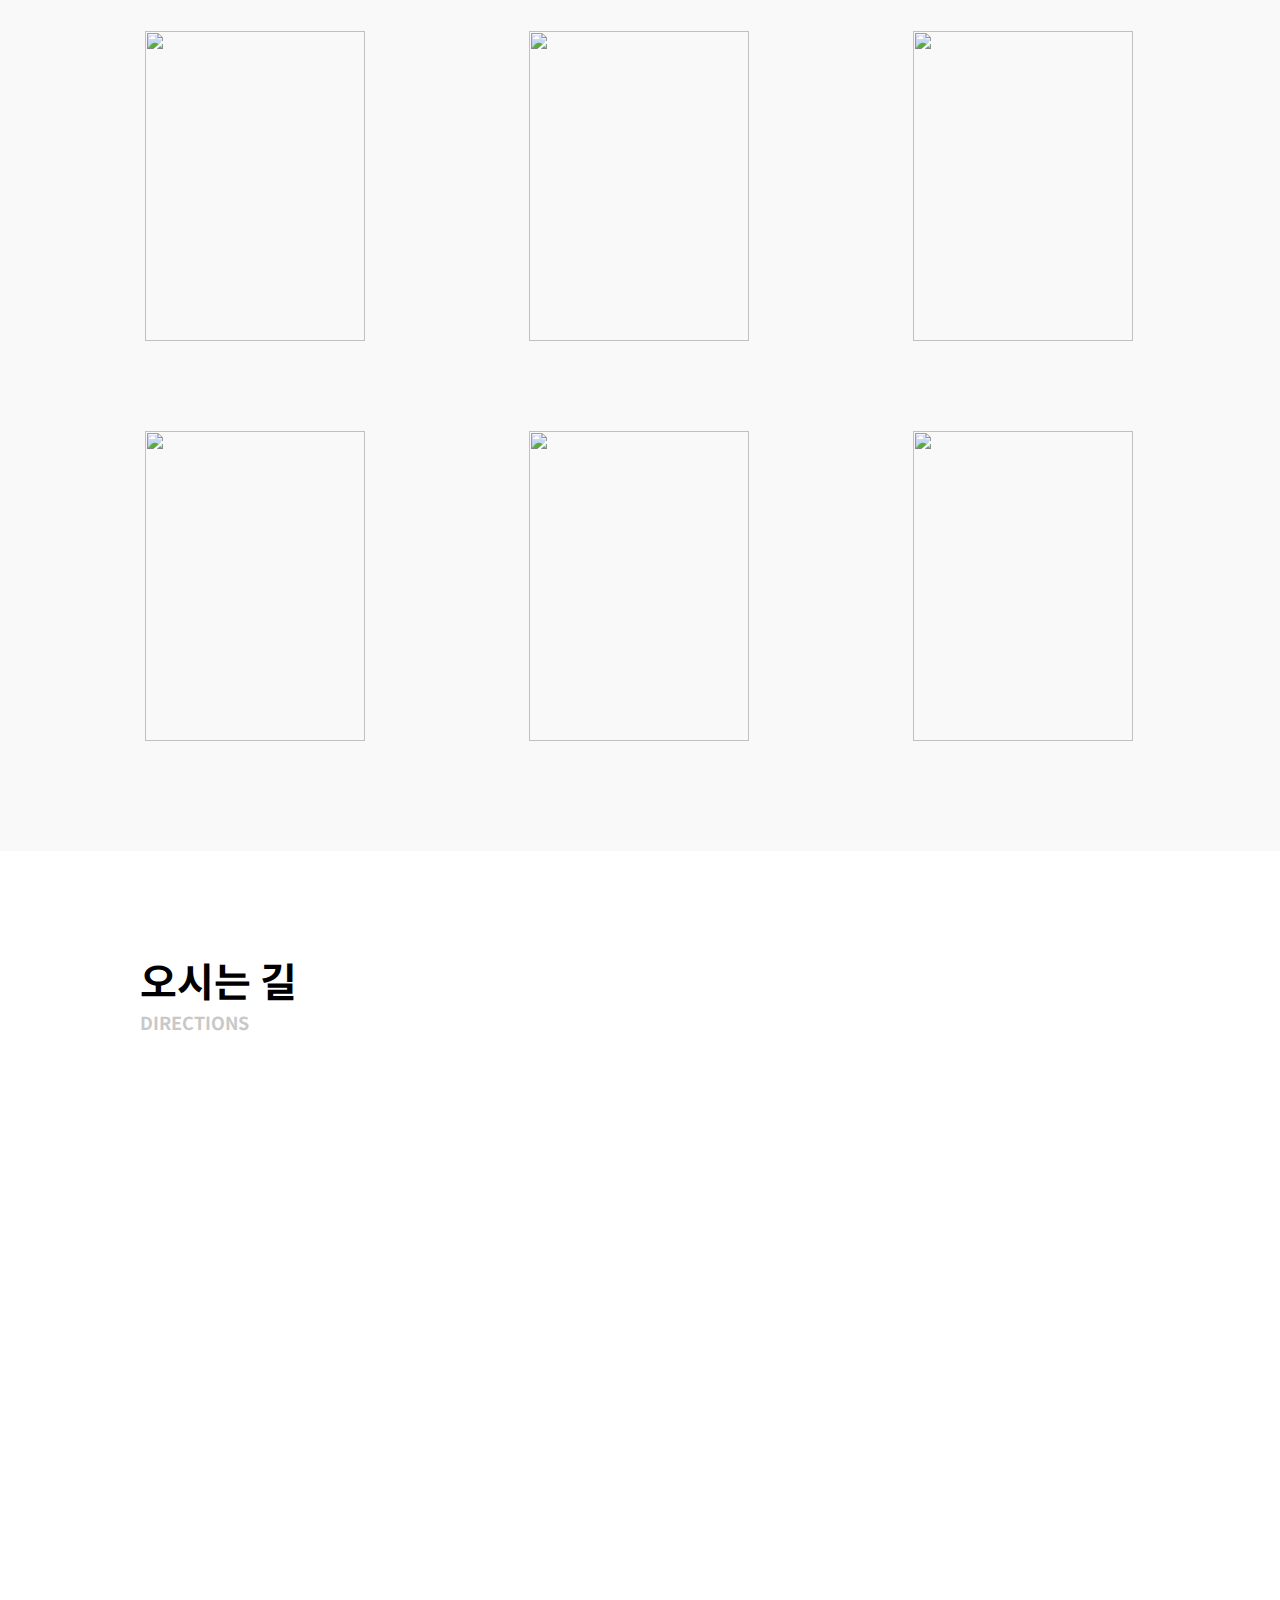
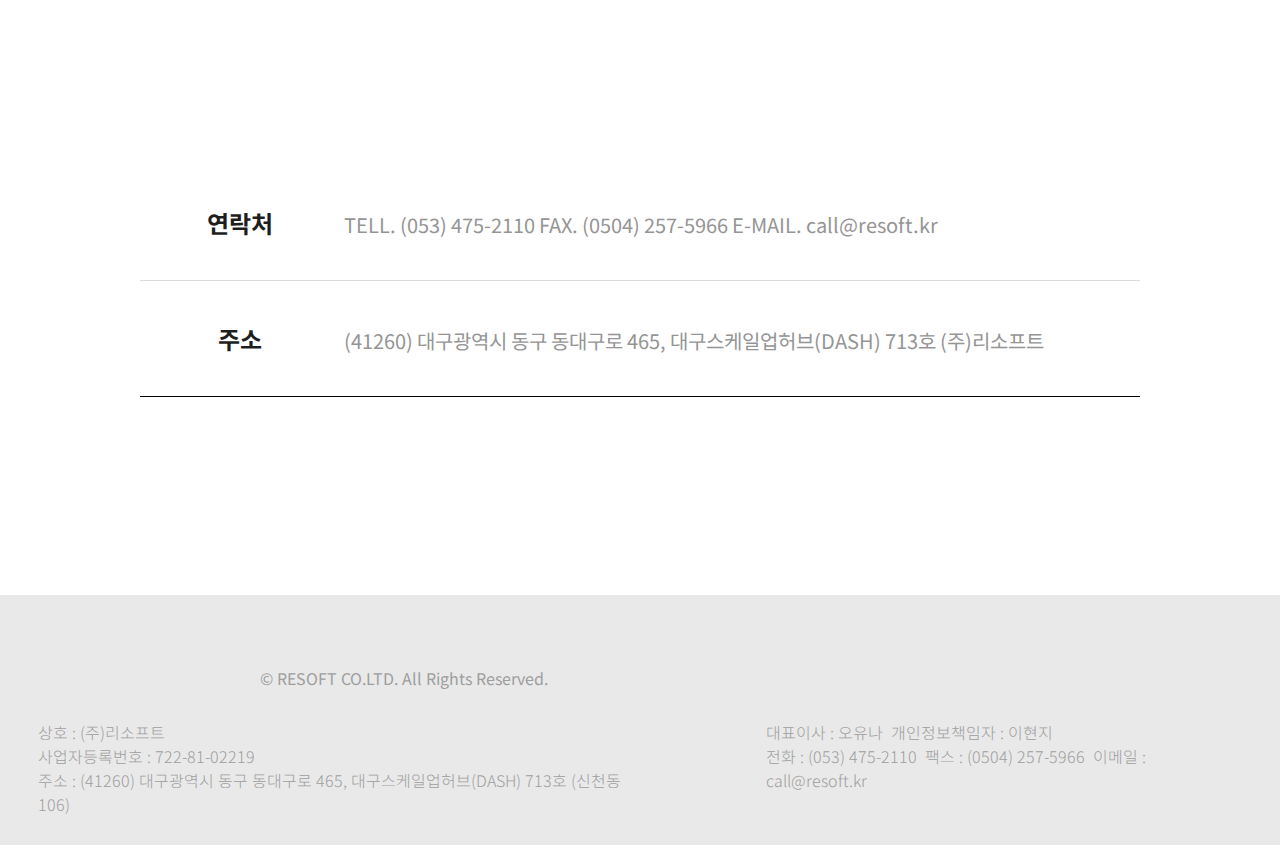
==== commit c49843c6: "Merge pull request #43 from kim0100/main" ====
--- a/company-introduce.html
+++ b/company-introduce.html
@@ -6,8 +6,16 @@
     <meta http-equiv="X-UA-Compatible" content="IE=edge">
     <meta name="viewport" content="width=device-width, initial-scale=1.0">
     <title>Resoft</title>
+    <!-- 페이지 css -->
     <link rel="stylesheet" href="./css/company-introduce.css">
+    <!-- 카카오맵 -->
     <script src="//dapi.kakao.com/v2/maps/sdk.js?appkey=4b8ac5f2e5204d17b391881370e8eb0f"></script>
+    <!-- wowjs -->
+    <link rel="stylesheet" href="./css/animate.css">
+    <script src="./js/wow.min.js"></script>
+    <script>
+	    new WOW().init();
+    </script>
     <script src="https://code.jquery.com/jquery-3.6.0.min.js"
         integrity="sha256-/xUj+3OJU5yExlq6GSYGSHk7tPXikynS7ogEvDej/m4=" crossorigin="anonymous"></script>
 </head>
@@ -203,7 +211,7 @@
             <p>조직도</p>
             <p>ORGANIZATION</p>
         </div>
-        <div class="tree">
+        <div data-wow-duration="1s" data-wow-delay="0.3s" class="tree wow bounceIn">
             <li class="org-li li-left li-right">
                 <p class="org">대표이사</p>
                 <ul class="org-ul">
--- a/css/company-introduce.css
+++ b/css/company-introduce.css
@@ -415,7 +415,7 @@
 }
 
 .tree {
-    margin: auto;
+    margin: 100px auto;
     margin-bottom: 100px;
     width: 1400px;
     height: 532px;
@@ -672,6 +672,27 @@
     word-wrap: keep-all;
 }
 
+@media screen and (min-width:1281px) and (max-width:1500px) {
+    .tree{
+        width: 93%;
+    }
+    .org-li{
+        padding: 70px 1.1vw 0 1.1vw;
+    }
+    .history-content{
+        left: 30%;
+    }
+    .title{
+        margin-left: 5%;
+    }
+    .org-li :first-child::after {
+        left: 50%;
+    }
+    .org-li :last-child::before {
+        right: 50%;
+    }
+}
+
 @media screen and (min-width:769px) and (max-width:1280px) {
 
     .intro {
@@ -763,9 +784,9 @@
     }
 
     /* -----특허 -------*/
-    .certification-box {
+    /* .certification-box {
         margin-left: 150px;
-    }
+    } */
 
     /* ------오시는길------ */
     #map {
@@ -793,7 +814,20 @@
     }
 }
 
-/* 반응형 - 해상도 (941px~1024이하일때) */
+@media screen and (min-width:769px) and (max-width:1200px) {
+    .certification-box{
+        width: 534px;
+    }
+    .certification-box img:nth-child(3n){
+        display: none;
+    }
+    .certification-box img{
+        margin-right: 0;
+    }
+    .certification-box img:nth-child(3n+1){
+        margin-right: 90px;
+    }
+}
 
 @media screen and (min-width:941px) and (max-width:1024px) {
 
@@ -936,7 +970,7 @@
     }
     /* --------------특허&인증 부분 --------------------*/
     .certification-box{
-        width: 75%;
+        width:545px;
         margin-left: 16%;
     }
     .certification-box img{
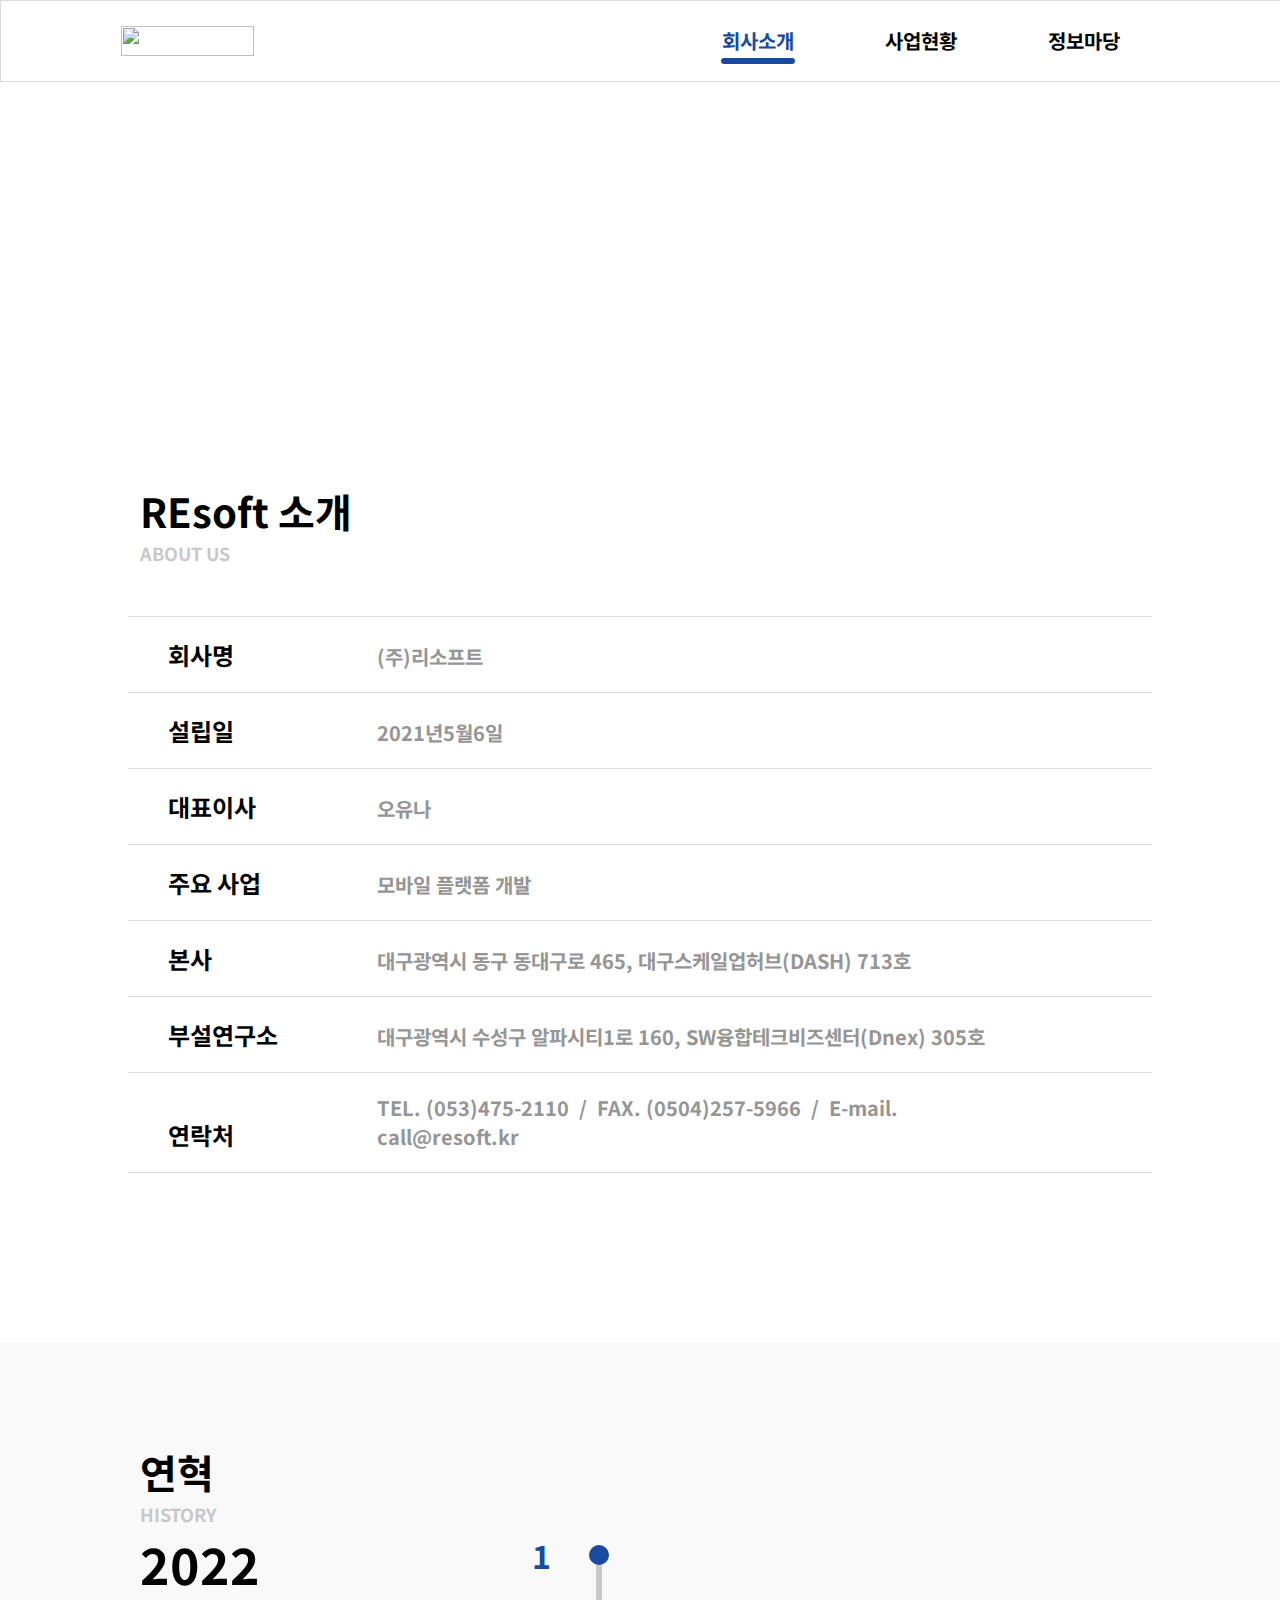
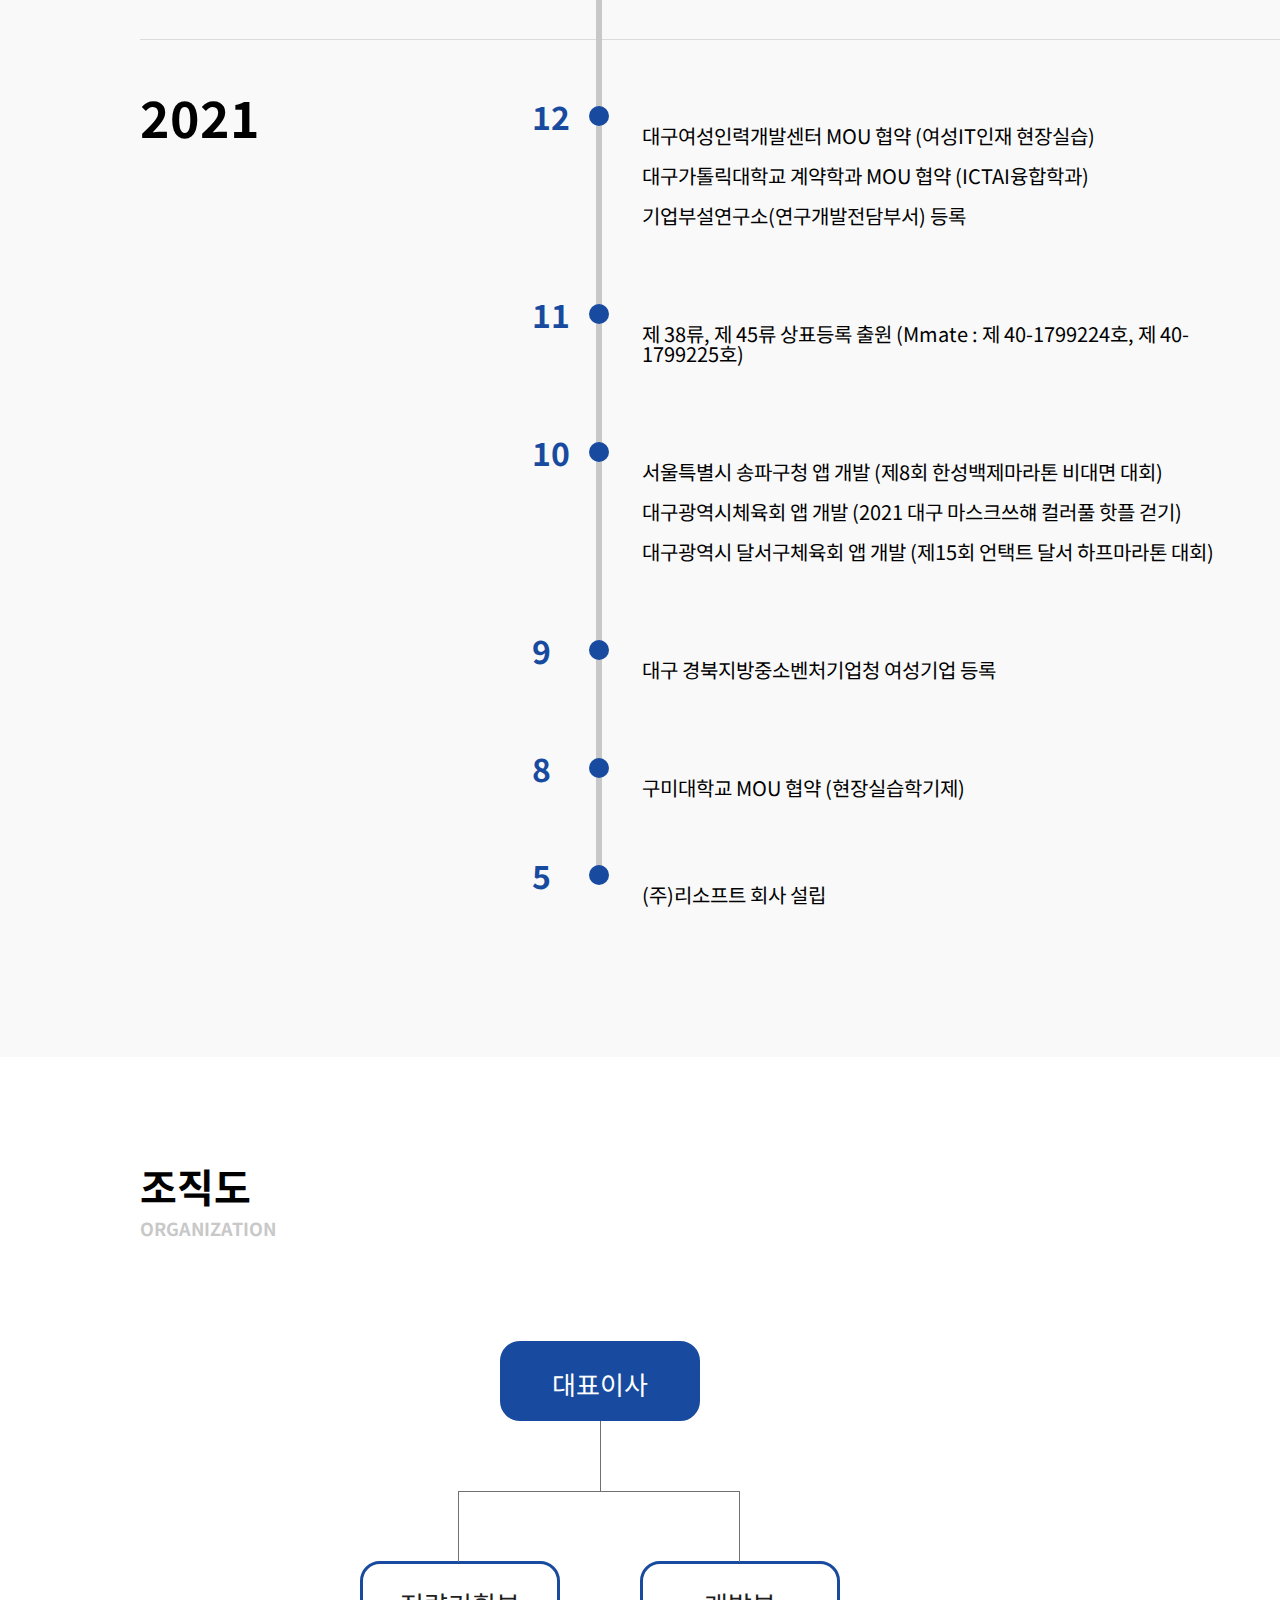
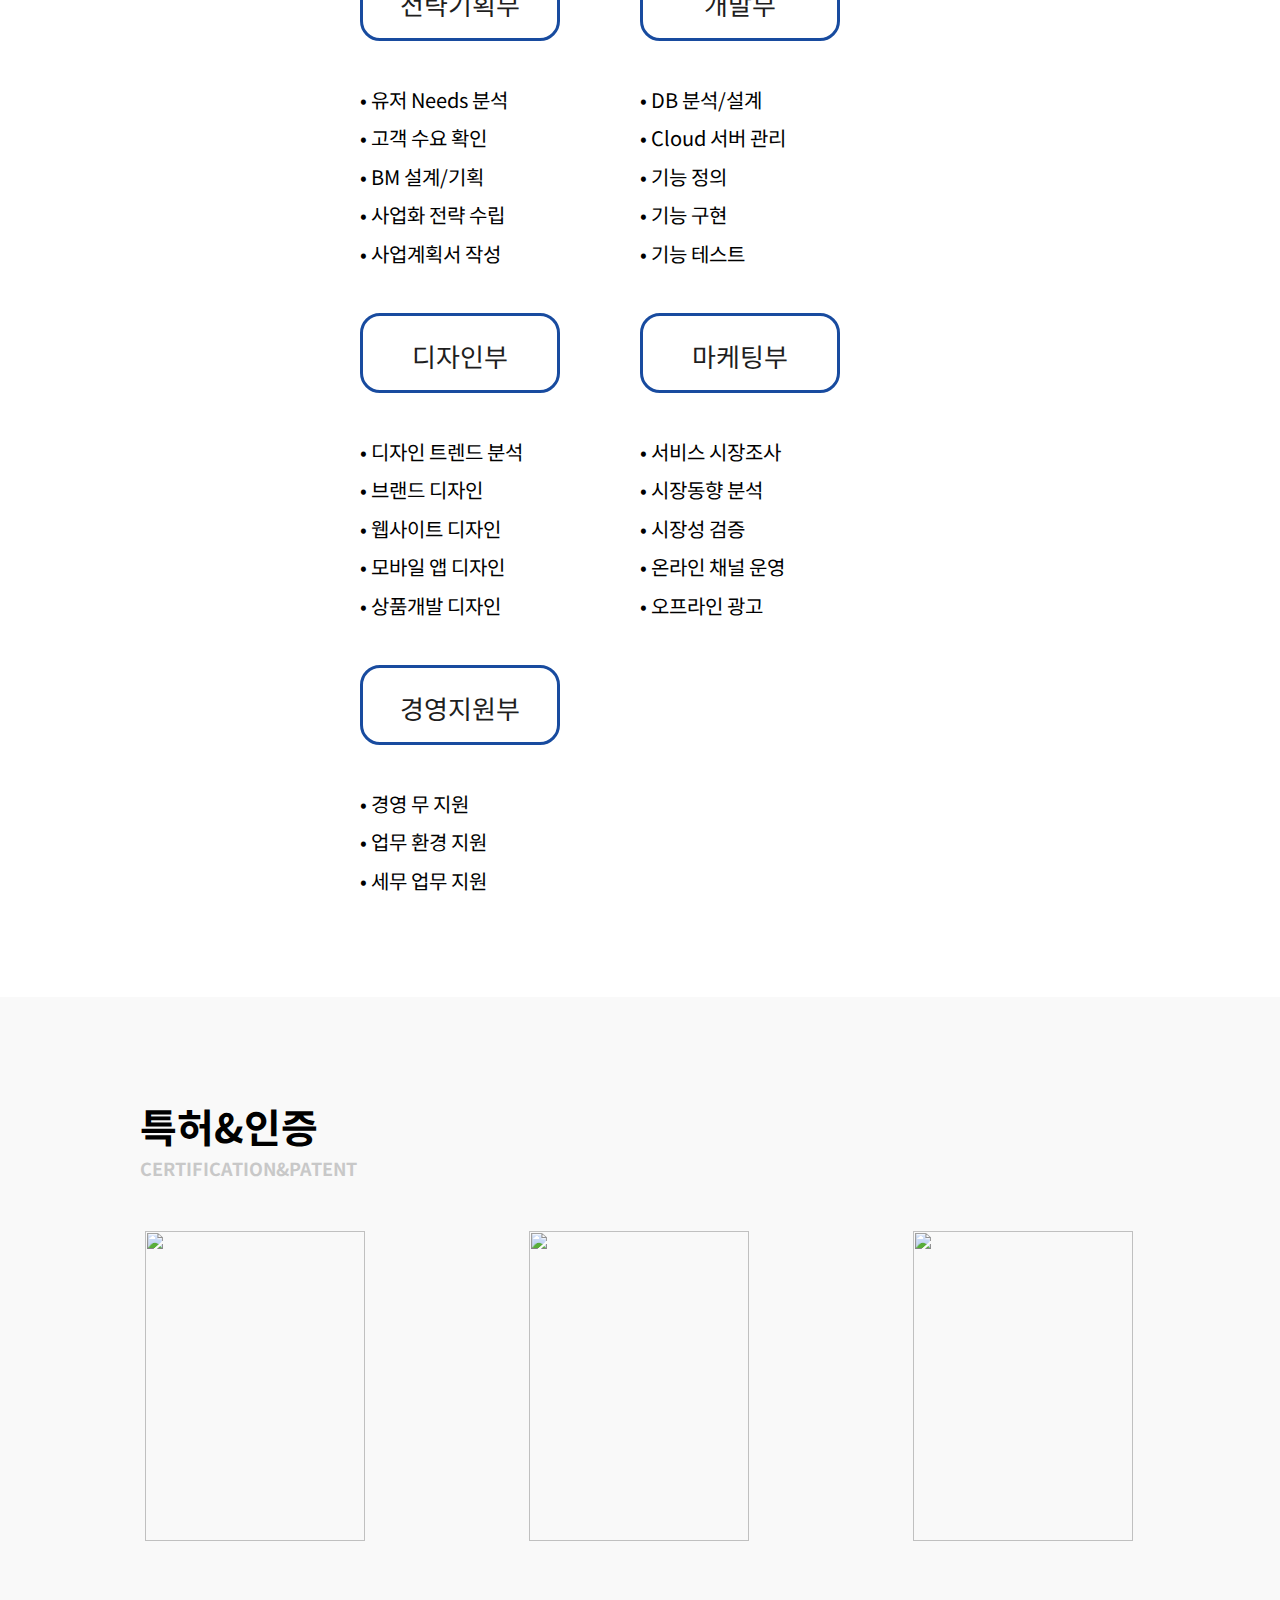
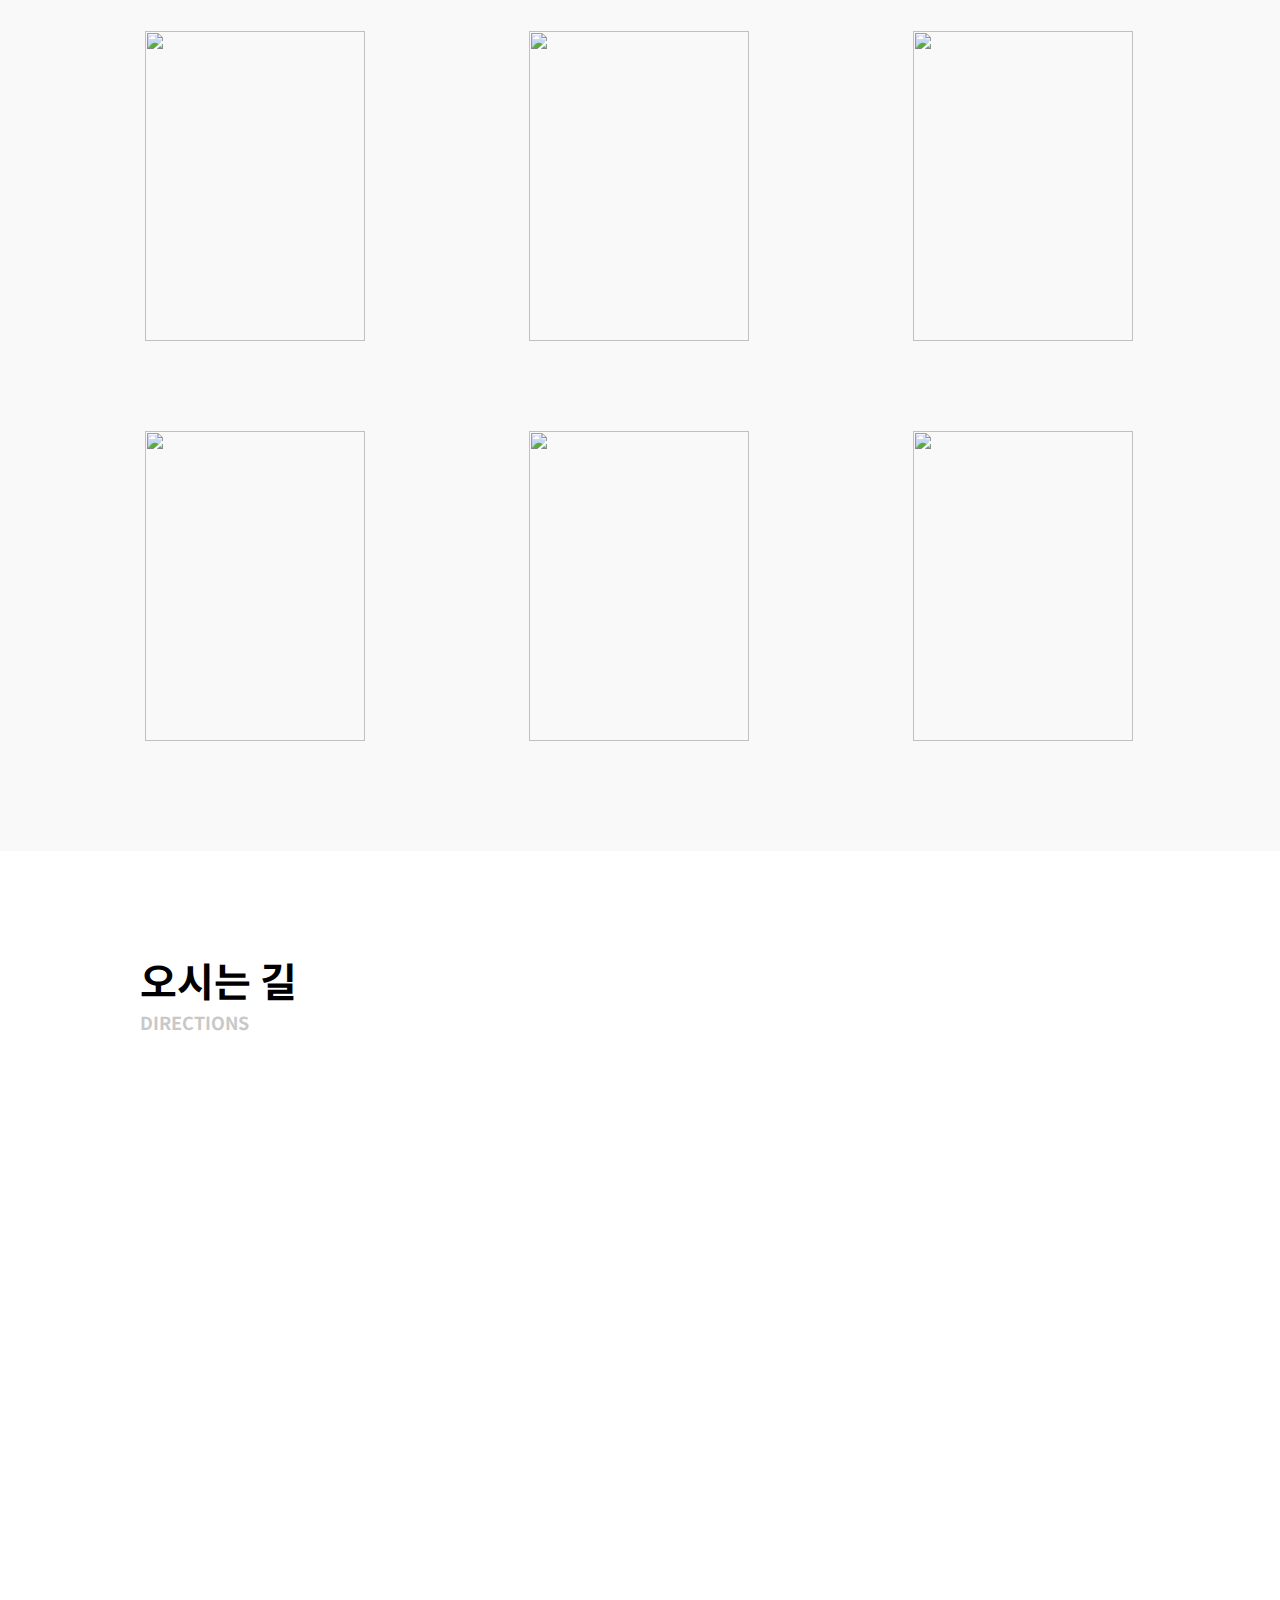
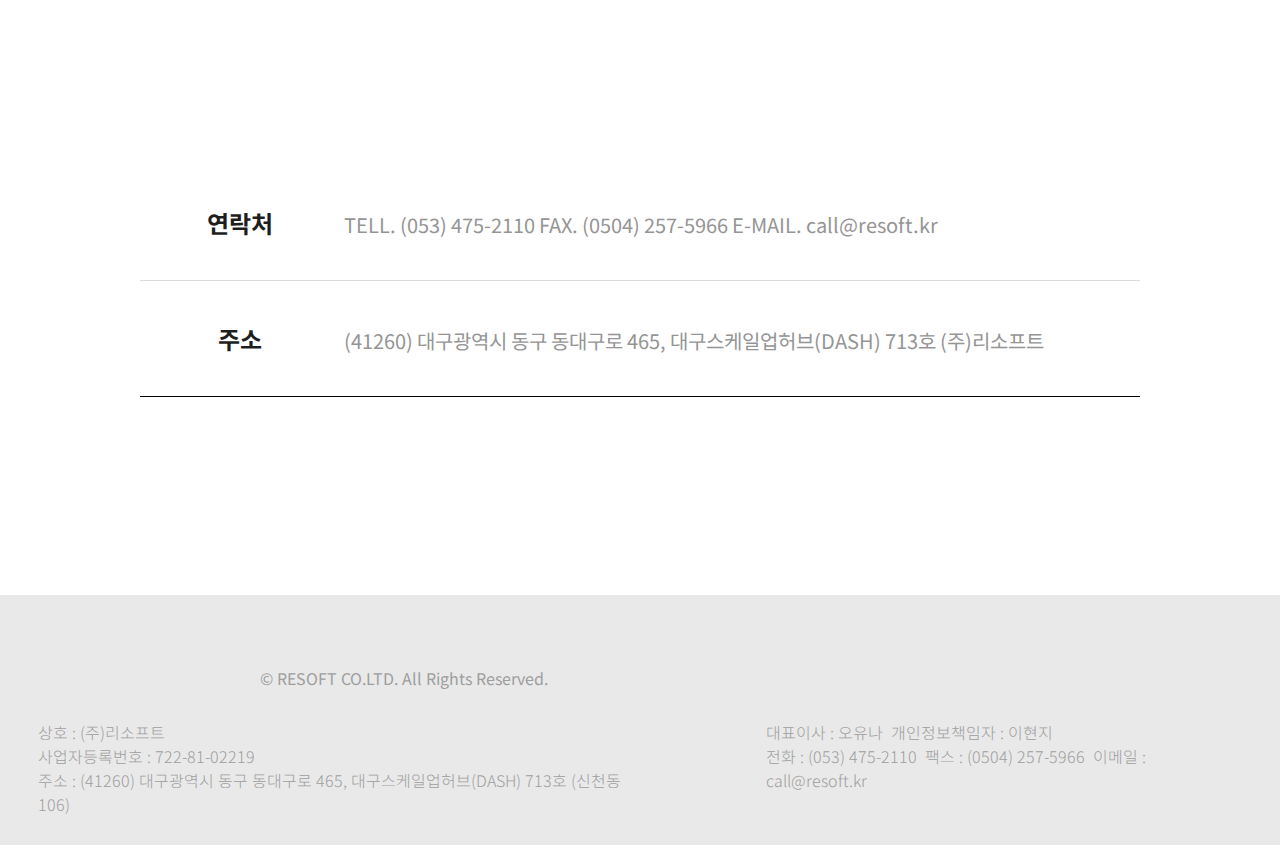
==== commit caca17ca: "Update company-introduce.html" ====
--- a/company-introduce.html
+++ b/company-introduce.html
@@ -42,7 +42,6 @@
             </nav>
             <div class="hamburger-menu"></div>
         </div>
-
         <div class="hide-nave">
             <div class="hide-nav-texts">
                 <div class="hide-nav-con-wrap">
@@ -51,40 +50,40 @@
                             <a href="./company-introduce.html">
                                 <li>회사소개</li>
                             </a>
-                            <a href="#">
+                            <a href="./Ecoce.html">
                                 <li>사업현황</li>
                             </a>
-                            <a href="#">
+                            <a href="./REsoft-gichan.html">
                                 <li>정보마당</li>
                             </a>
                         </ul>
                     </div>
                     <div class="hide-nav-flex-wrap">
                         <ul class="slide-nav-text-1">
-                            <a href="#about-us">
+                            <a href="./company-introduce.html#about-us">
                                 <li>REsoft소개</li>
                             </a>
-                            <a href="#history">
+                            <a href="./company-introduce.html#history">
                                 <li>연혁</li>
                             </a>
-                            <a href="#organization">
+                            <a href="./company-introduce.html#organization">
                                 <li>조직도</li>
                             </a>
-                            <a href="#certification">
+                            <a href="./company-introduce.html#certification">
                                 <li>특허&인증</li>
                             </a>
-                            <a href="#directions">
+                            <a href="./company-introduce.html#directions">
                                 <li>오시는 길</li>
                             </a>
                         </ul>
                         <ul class="slide-nav-text-2">
-                            <a href="#">
+                            <a href="./Ecoce.html#ecoce-wrap">
                                 <li>ECOCE</li>
                             </a>
-                            <a href="#">
+                            <a href="./Ecoce.html#moado">
                                 <li>moaDo</li>
                             </a>
-                            <a href="#">
+                            <a href="./Ecoce.html#ETC">
                                 <li>Etc</li>
                             </a>
                         </ul>
@@ -98,11 +97,9 @@
             </div>
         </div>
     </header>
-
     <div class="intro">
         <h1>회사소개</h1>
     </div>
-
     <div id="about-us">
         <div class="title">
             <p>REsoft 소개</p>
@@ -148,7 +145,6 @@
             <hr>
         </div>
     </div>
-
     <div id="history">
         <div class="title">
             <p>연혁</p>
@@ -205,13 +201,12 @@
             </div>
         </div>
     </div>
-
     <div id="organization">
         <div class="title">
             <p>조직도</p>
             <p>ORGANIZATION</p>
         </div>
-        <div data-wow-duration="1s" data-wow-delay="0.3s" class="tree wow bounceIn">
+        <div data-wow-duration="1s" data-wow-delay="0.3s" class="tree wow In">
             <li class="org-li li-left li-right">
                 <p class="org">대표이사</p>
                 <ul class="org-ul">
@@ -267,7 +262,6 @@
             </li>
         </div>
     </div>
-
     <div id="certification">
         <div class="title">
             <p>특허&인증</p>
@@ -285,7 +279,6 @@
             <img src="./img/company-introduce/square.svg" alt="">
         </div>
     </div>
-
     <div id="directions">
         <div class="title">
             <p>오시는 길</p>
@@ -325,4 +318,4 @@
     <script src="./js/map.js"></script>
     <script src="./js/index.js"></script>
 </body>
-</html>+</html>
--- a/css/company-introduce.css
+++ b/css/company-introduce.css
@@ -333,7 +333,7 @@
     width: auto;
     max-width: 1140px;
     margin-top: 50px;
-    margin-left: 25%;
+    margin: auto;
     height: 980px;
 }
 
@@ -695,6 +695,10 @@
 
 @media screen and (min-width:769px) and (max-width:1280px) {
 
+    .hamburger-menu{
+        right: 20px;
+    }
+
     .intro {
         width: 100%;
     }
@@ -815,6 +819,9 @@
 }
 
 @media screen and (min-width:769px) and (max-width:1200px) {
+    .hamburger-menu{
+        right: 20px;
+    }
     .certification-box{
         width: 534px;
     }
@@ -848,7 +855,9 @@
     .header-con-wrap nav {
         display: none;
     }
-
+    .hamburger-menu{
+        right: 20px;
+    }
 
     .small-size-nav-wrap {
         position: relative;
@@ -869,26 +878,29 @@
         top: 46px;
     }
     /* -----footer --------*/
-        footer {
-            height: 331px;
-        }
-    
-        .footer-con-wrap {
-            width: 94%;
-        }
-    
-        .footer-text-wrap {
-            flex-direction: column;
-        }
-    
-        .footer-left-con {
-            margin-bottom: 30px;
-        }
+    footer {
+        height: 331px;
+    }
+
+    .footer-con-wrap {
+        width: 94%;
+    }
+
+    .footer-text-wrap {
+        flex-direction: column;
+    }
+
+    .footer-left-con {
+        margin-bottom: 30px;
+    }
 
 }
 
 /* 해상도 767이하 */
 @media (max-width:768px) {
+    .hamburger-menu{
+        right: 20px;
+    }
     /* ----------------------회사소개부분-------------------- */
     #about-us{
         width: 100%;
